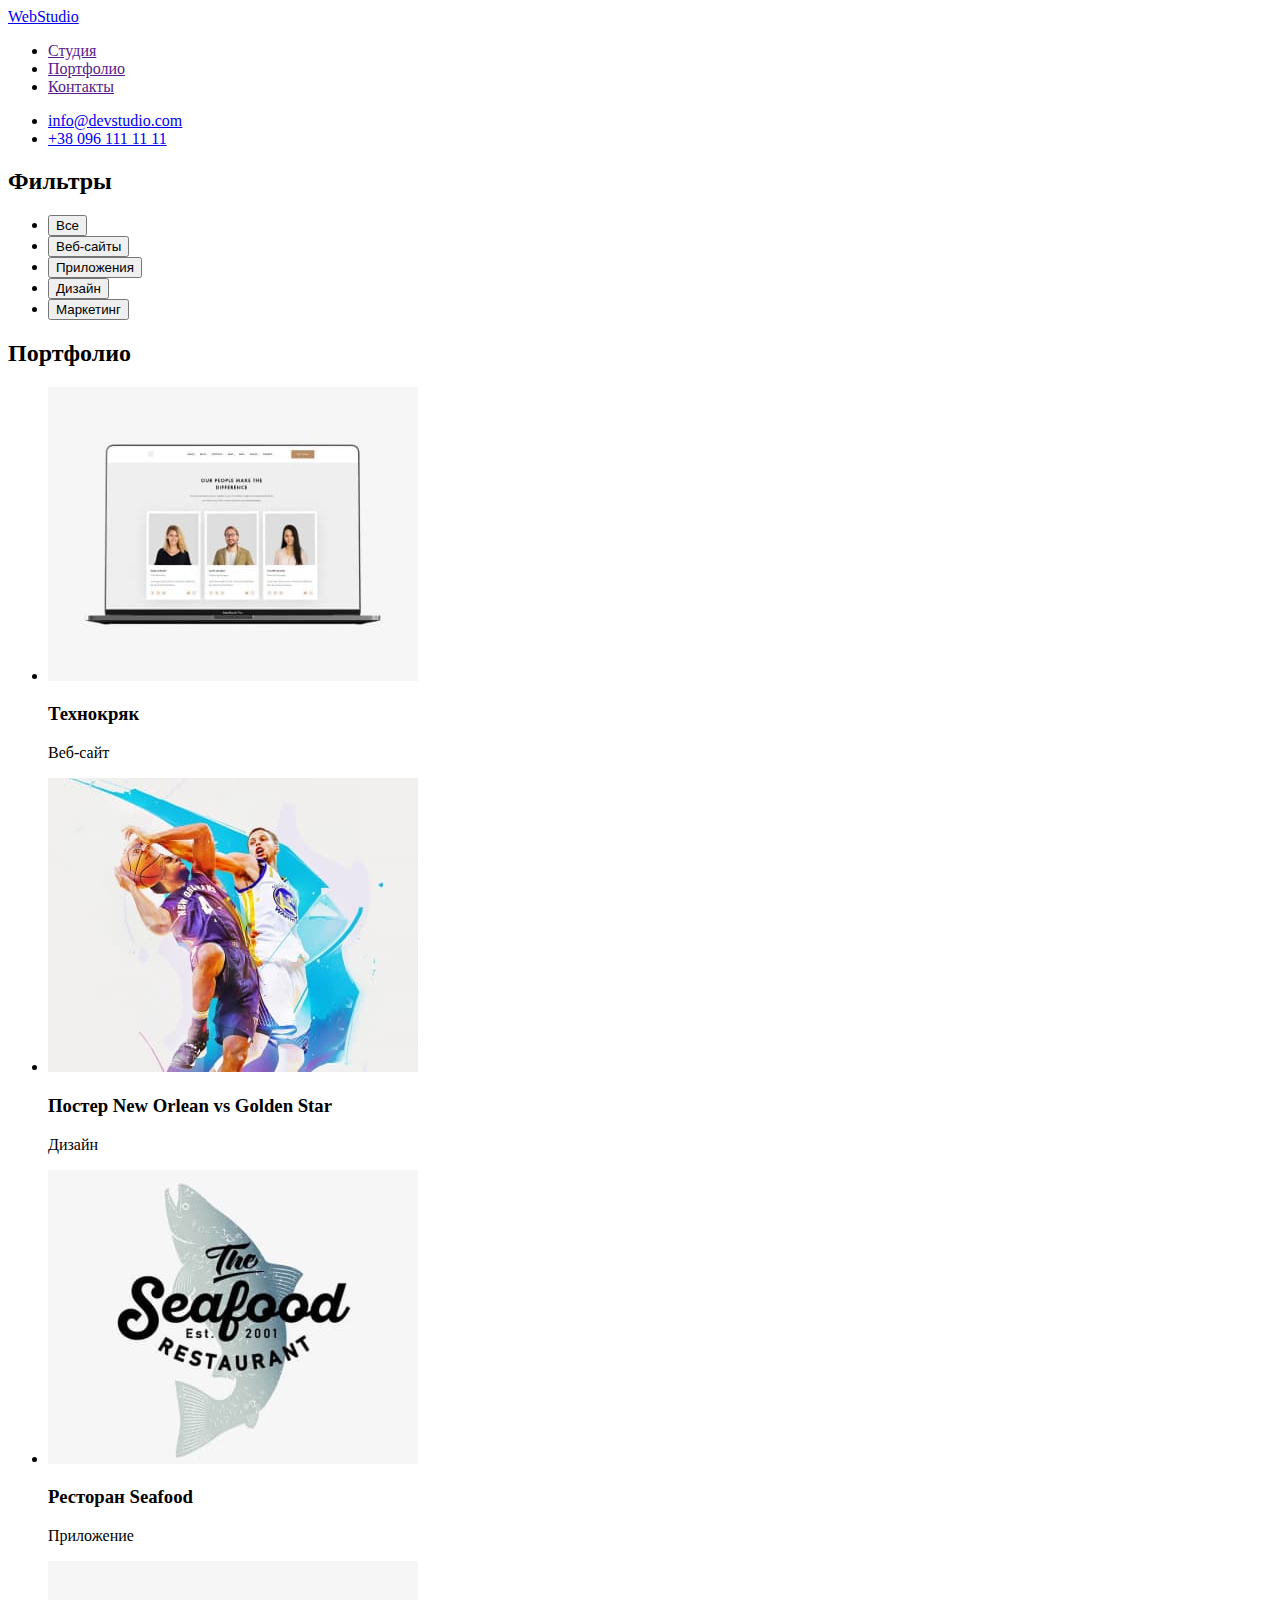
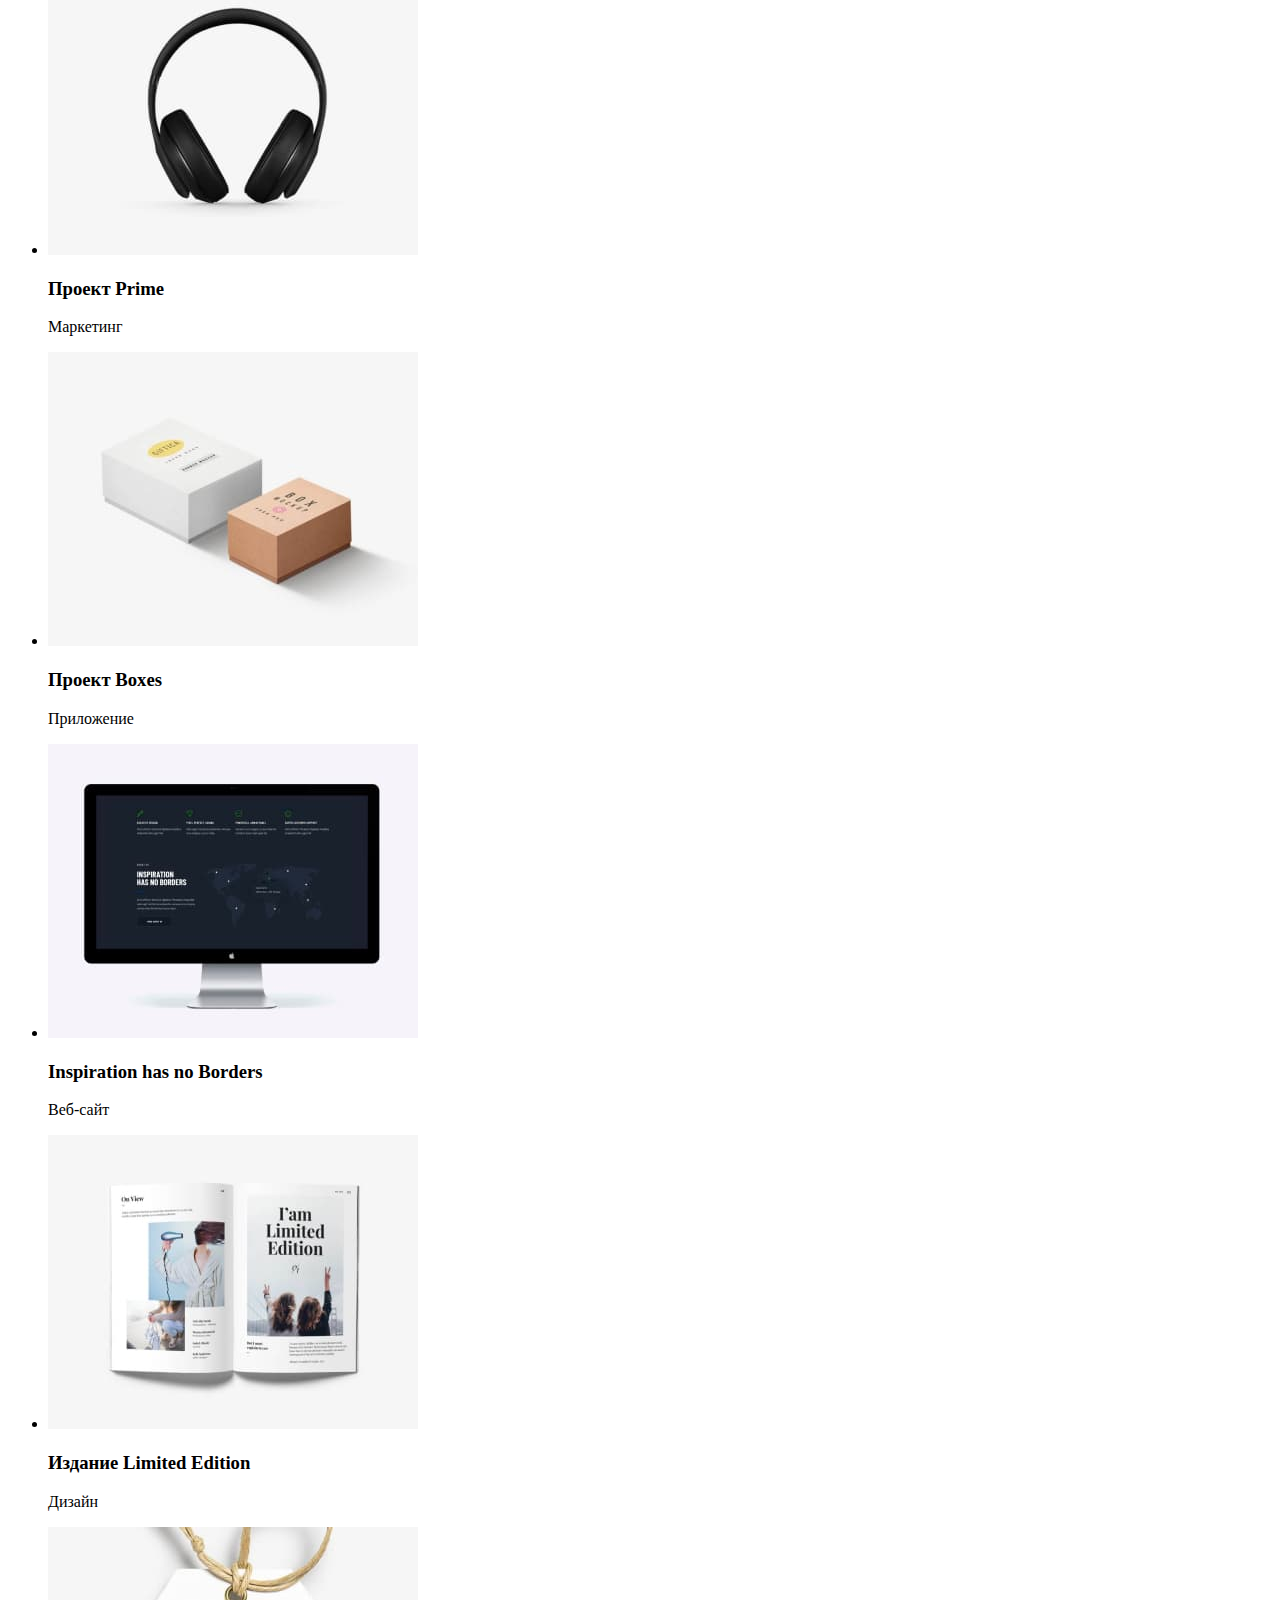
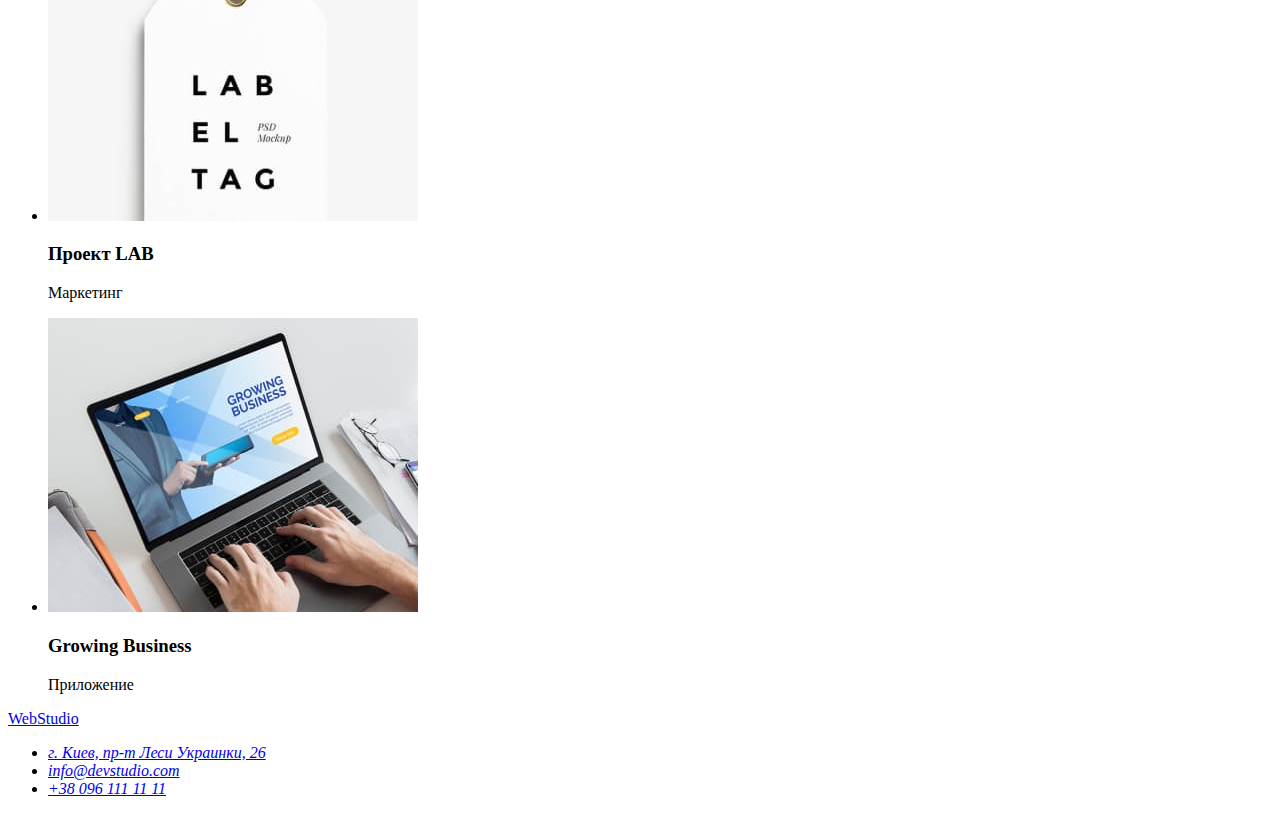
==== portfolio.html @ e8cc789c "Добавляет html-разметку страницы Портфолио" ====
<!DOCTYPE html>
<html lang="ru">
  <head>
    <meta charset="UTF-8" />
    <meta http-equiv="X-UA-Compatible" content="IE=edge" />
    <meta name="viewport" content="width=device-width, initial-scale=1.0" />
    <title>Портфолио</title>
  </head>
  <body>
    <header>
      <nav>
        <a href="/">WebStudio</a>
        <ul>
          <li><a href="">Студия</a></li>
          <li><a href="">Портфолио</a></li>
          <li><a href="">Контакты</a></li>
        </ul>
      </nav>
      <ul>
        <li><a href="mailto:info@devstudio.com">info@devstudio.com</a></li>
        <li><a href="tel:+380961111111">+38 096 111 11 11</a></li>
      </ul>
    </header>

    <main>
      <section>
        <h2>Фильтры</h2>
        <ul>
          <li><button type="button">Все</button></li>
          <li><button type="button">Веб-сайты</button></li>
          <li><button type="button">Приложения</button></li>
          <li><button type="button">Дизайн</button></li>
          <li><button type="button">Маркетинг</button></li>
        </ul>
      </section>

      <section>
        <h2>Портфолио</h2>
        <ul>
          <li>
            <img
              src="./images/portfolio/1-technokryak.jpg"
              width="370"
              height="294"
              alt="страница веб-сайта"
            />
            <h3>Технокряк</h3>
            <p>Веб-сайт</p>
          </li>
          <li>
            <img
              src="./images/portfolio/2-poster.jpg"
              width="370"
              height="294"
              alt="постер с волейболистами"
            />
            <h3>Постер New Orlean vs Golden Star</h3>
            <p>Дизайн</p>
          </li>
          <li>
            <img
              src="./images/portfolio/3-restaurant.jpg"
              width="370"
              height="294"
              alt="логотип ресторана"
            />
            <h3>Ресторан Seafood</h3>
            <p>Приложение</p>
          </li>
          <li>
            <img
              src="./images/portfolio/4-project-prime.jpg"
              width="370"
              height="294"
              alt="наушники"
            />
            <h3>Проект Prime</h3>
            <p>Маркетинг</p>
          </li>
          <li>
            <img
              src="./images/portfolio/5-project-boxes.jpg"
              width="370"
              height="294"
              alt="две коробки"
            />
            <h3>Проект Boxes</h3>
            <p>Приложение</p>
          </li>
          <li>
            <img
              src="./images/portfolio/6-inspiration-has-no-borders.jpg"
              width="370"
              height="294"
              alt="страница сайта"
            />
            <h3>Inspiration has no Borders</h3>
            <p>Веб-сайт</p>
          </li>
          <li>
            <img
              src="./images/portfolio/7-limited-edition.jpg"
              width="370"
              height="294"
              alt="развернутая книга"
            />
            <h3>Издание Limited Edition</h3>
            <p>Дизайн</p>
          </li>
          <li>
            <img
              src="./images/portfolio/8-project-lab.jpg"
              width="370"
              height="294"
              alt="карточка проекта"
            />
            <h3>Проект LAB</h3>
            <p>Маркетинг</p>
          </li>
          <li>
            <img
              src="./images/portfolio/9-growing-business.jpg"
              width="370"
              height="294"
              alt="работа за ноутбуком"
            />
            <h3>Growing Business</h3>
            <p>Приложение</p>
          </li>
        </ul>
      </section>
    </main>
    <footer>
      <a href="/">WebStudio</a>
      <address>
        <ul>
          <li>
            <a
              href="https://goo.gl/maps/YKfrbPaqu9JPs9dHA"
              target="_blank"
              rel="noopener noreferrer"
              >г. Киев, пр-т Леси Украинки, 26</a
            >
          </li>
          <li><a href="mailto:info@devstudio.com">info@devstudio.com</a></li>
          <li><a href="tel:+380961111111">+38 096 111 11 11</a></li>
        </ul>
      </address>
    </footer>
  </body>
</html>
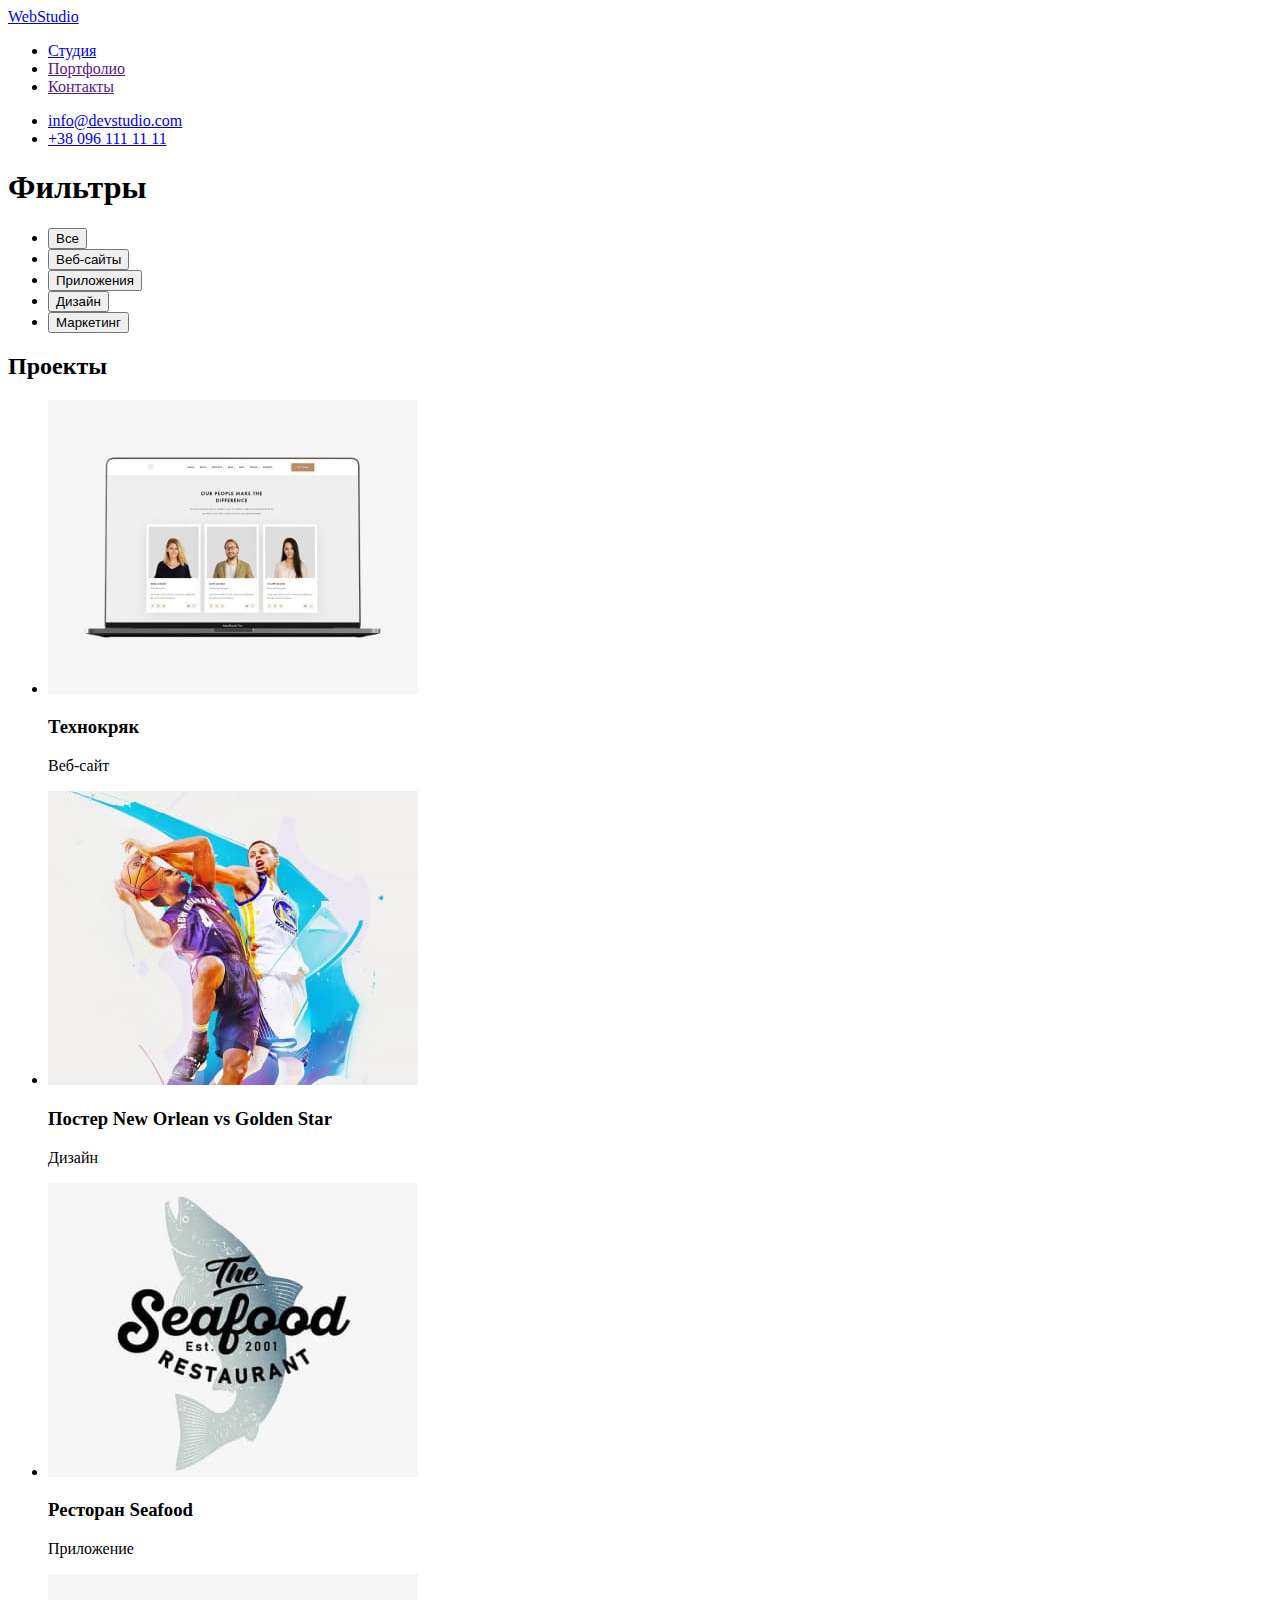
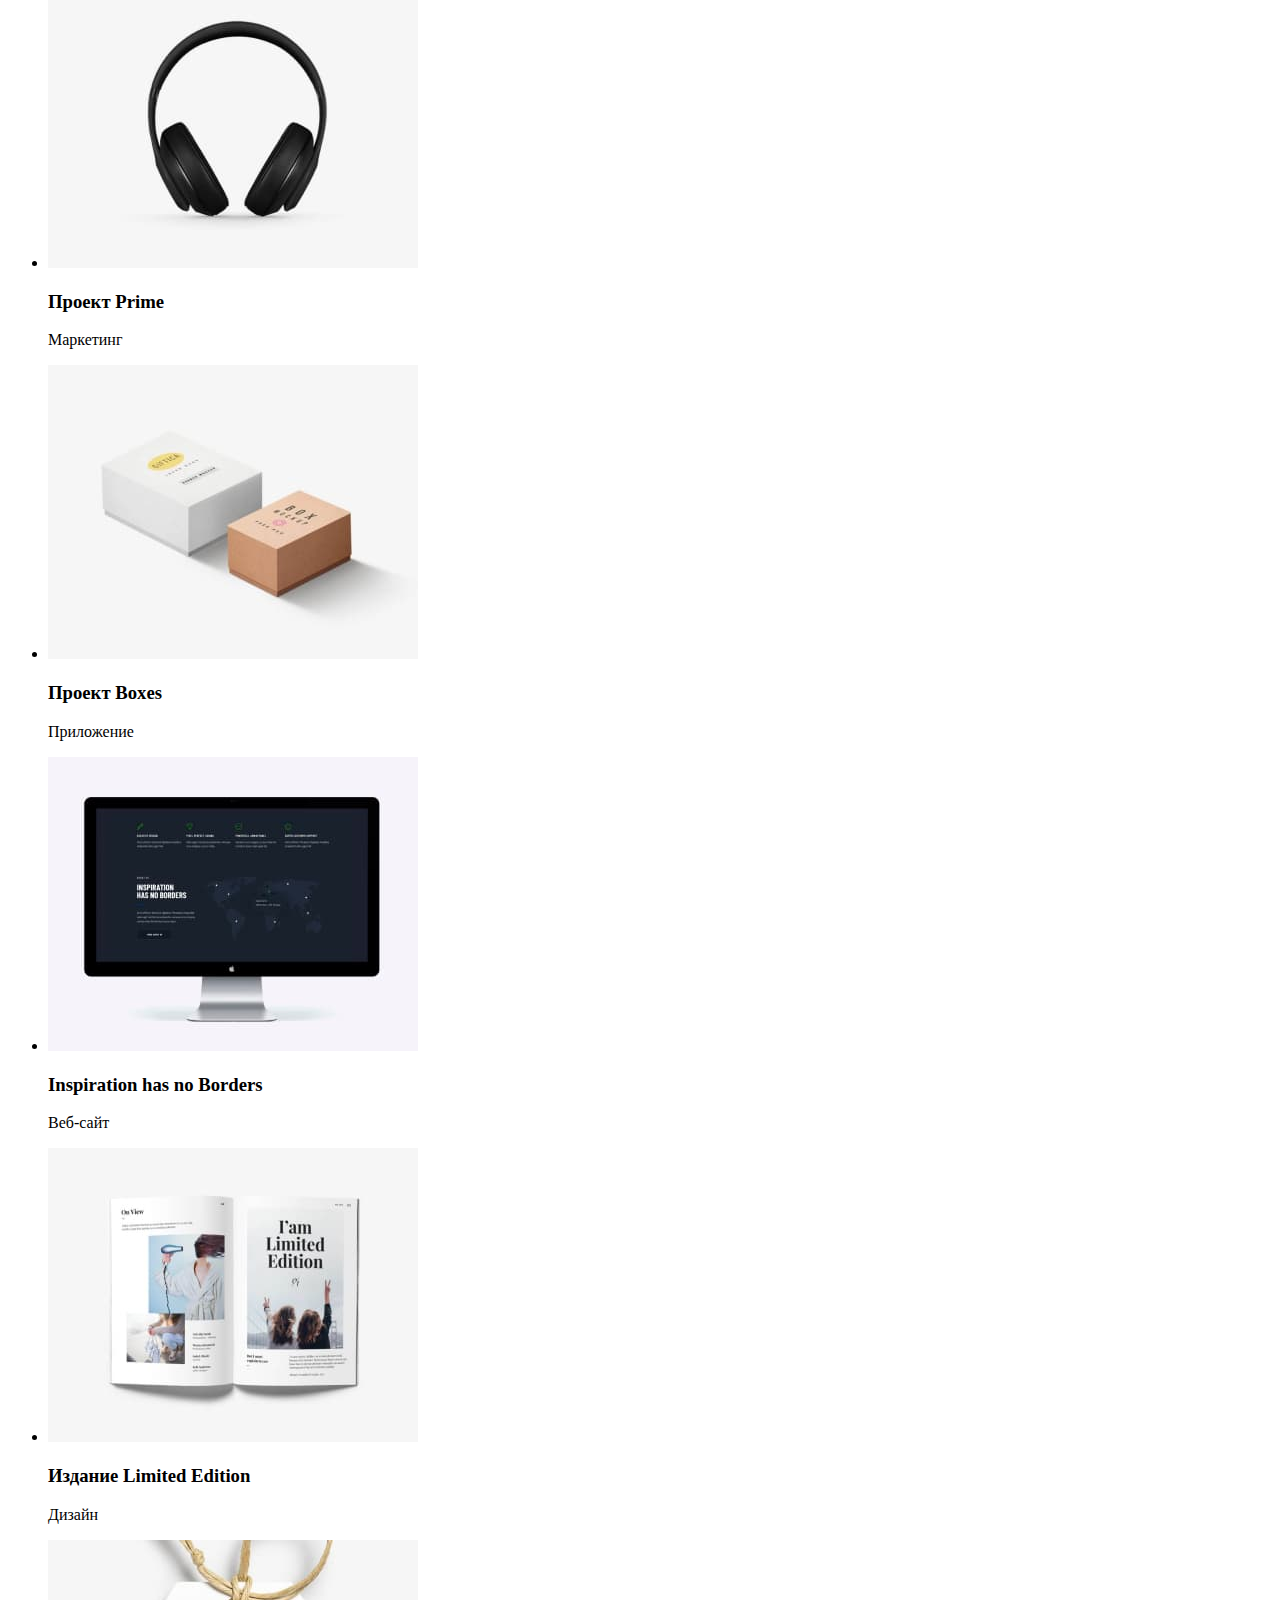
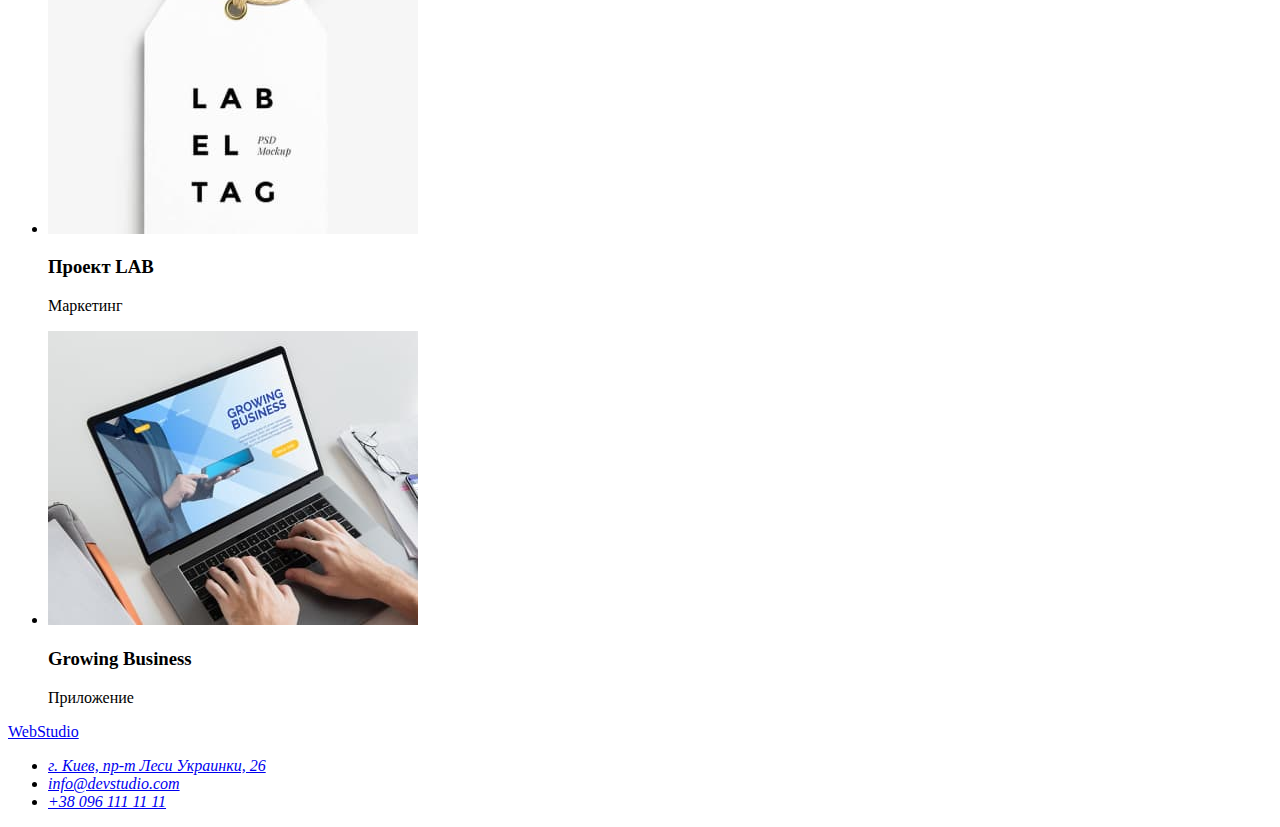
==== commit d28565e1: "Добавляет переход по ссылкам, файл стилей" ====
--- a/portfolio.html
+++ b/portfolio.html
@@ -5,13 +5,14 @@
     <meta http-equiv="X-UA-Compatible" content="IE=edge" />
     <meta name="viewport" content="width=device-width, initial-scale=1.0" />
     <title>Портфолио</title>
+    <link rel="stylesheet" href="./css/styles.css" />
   </head>
   <body>
     <header>
       <nav>
-        <a href="/">WebStudio</a>
+        <a href="./index.html">WebStudio</a>
         <ul>
-          <li><a href="">Студия</a></li>
+          <li><a href="./index.html">Студия</a></li>
           <li><a href="">Портфолио</a></li>
           <li><a href="">Контакты</a></li>
         </ul>
@@ -24,7 +25,7 @@
 
     <main>
       <section>
-        <h2>Фильтры</h2>
+        <h1>Фильтры</h1>
         <ul>
           <li><button type="button">Все</button></li>
           <li><button type="button">Веб-сайты</button></li>
@@ -32,10 +33,8 @@
           <li><button type="button">Дизайн</button></li>
           <li><button type="button">Маркетинг</button></li>
         </ul>
-      </section>
 
-      <section>
-        <h2>Портфолио</h2>
+        <h2>Проекты</h2>
         <ul>
           <li>
             <img
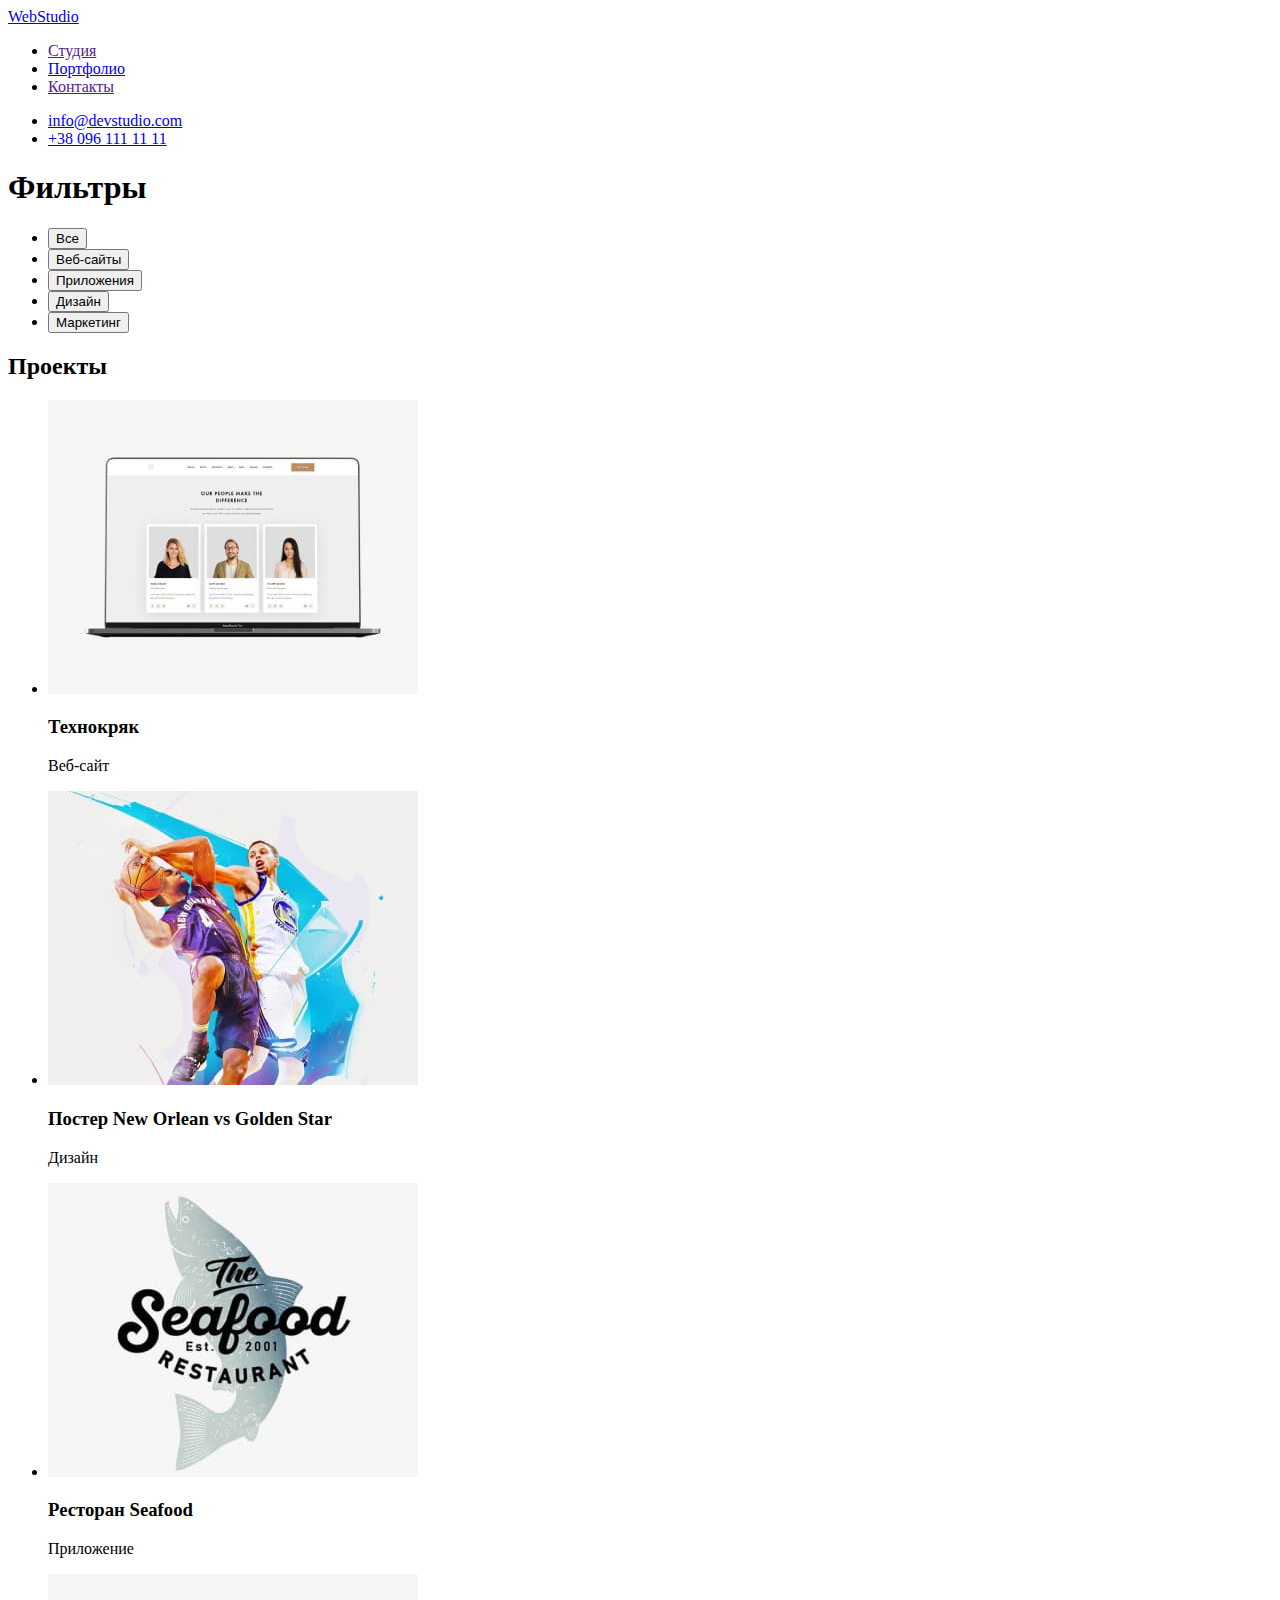
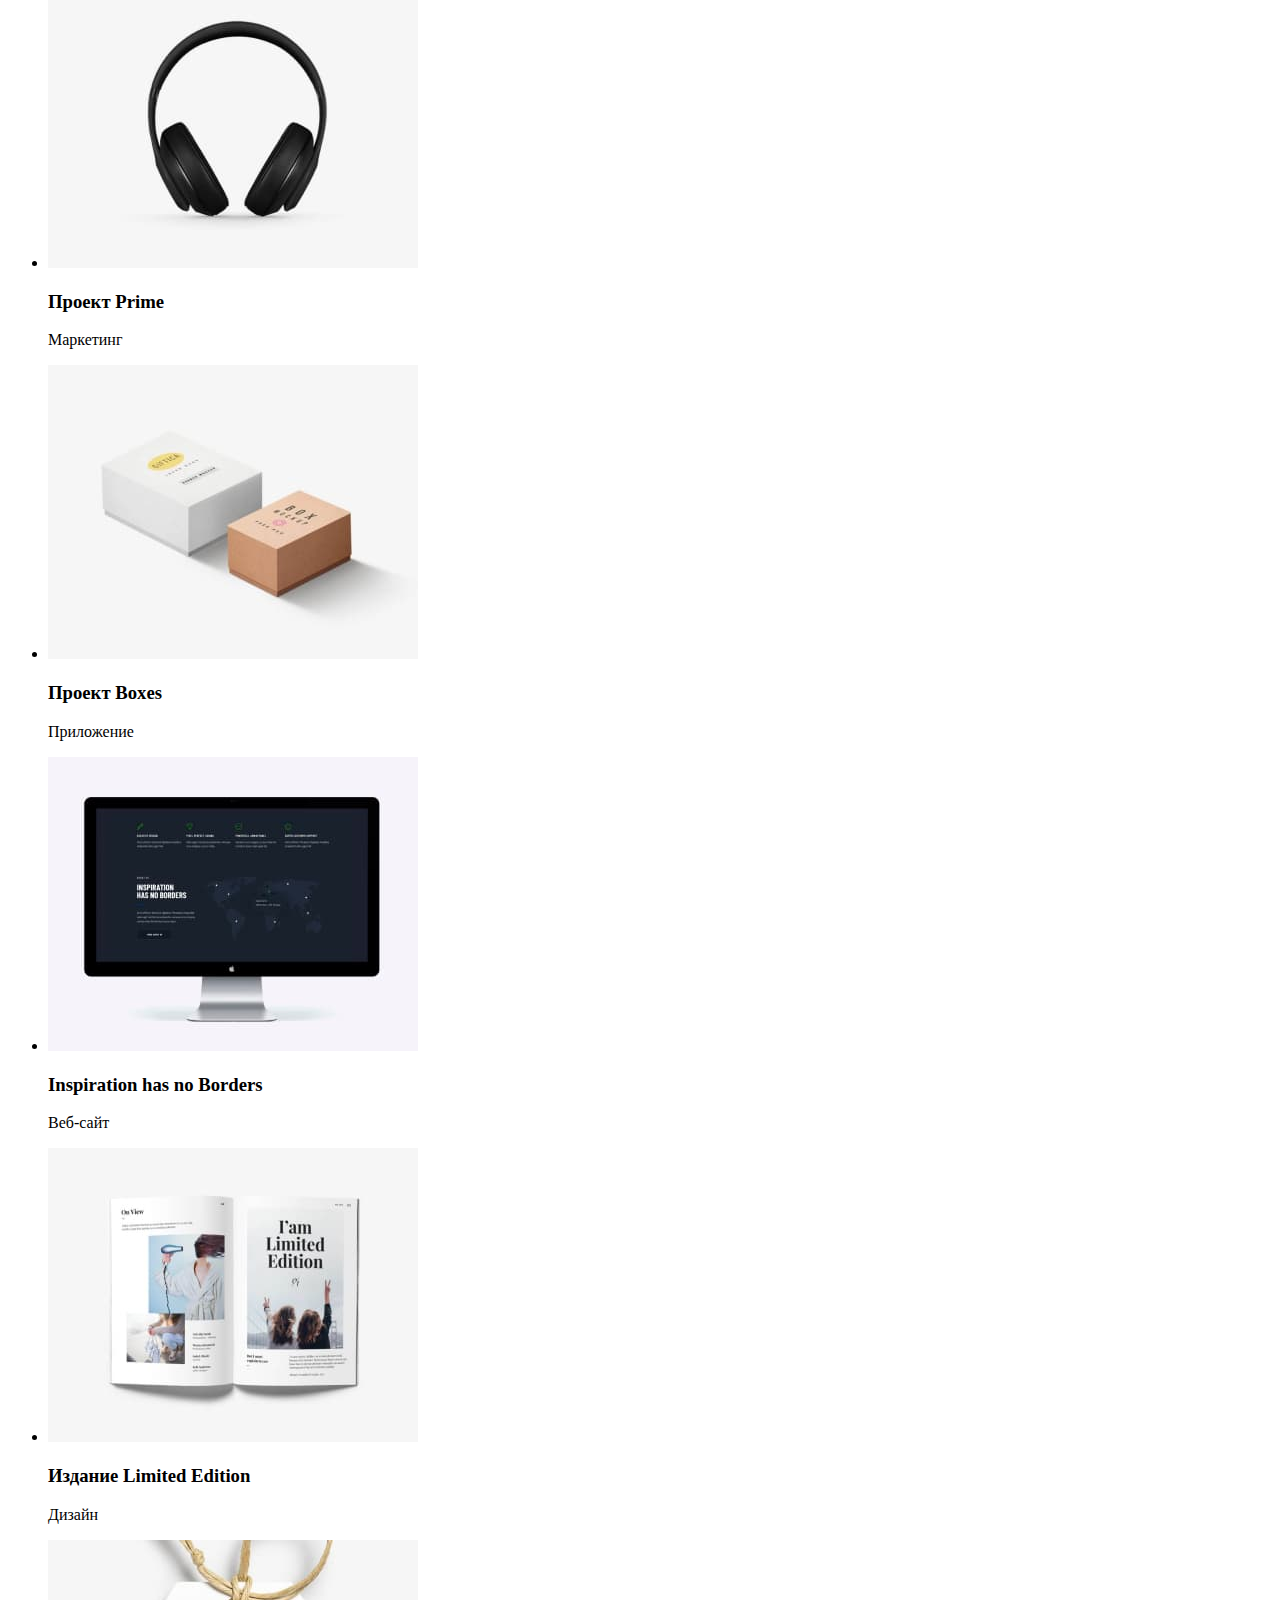
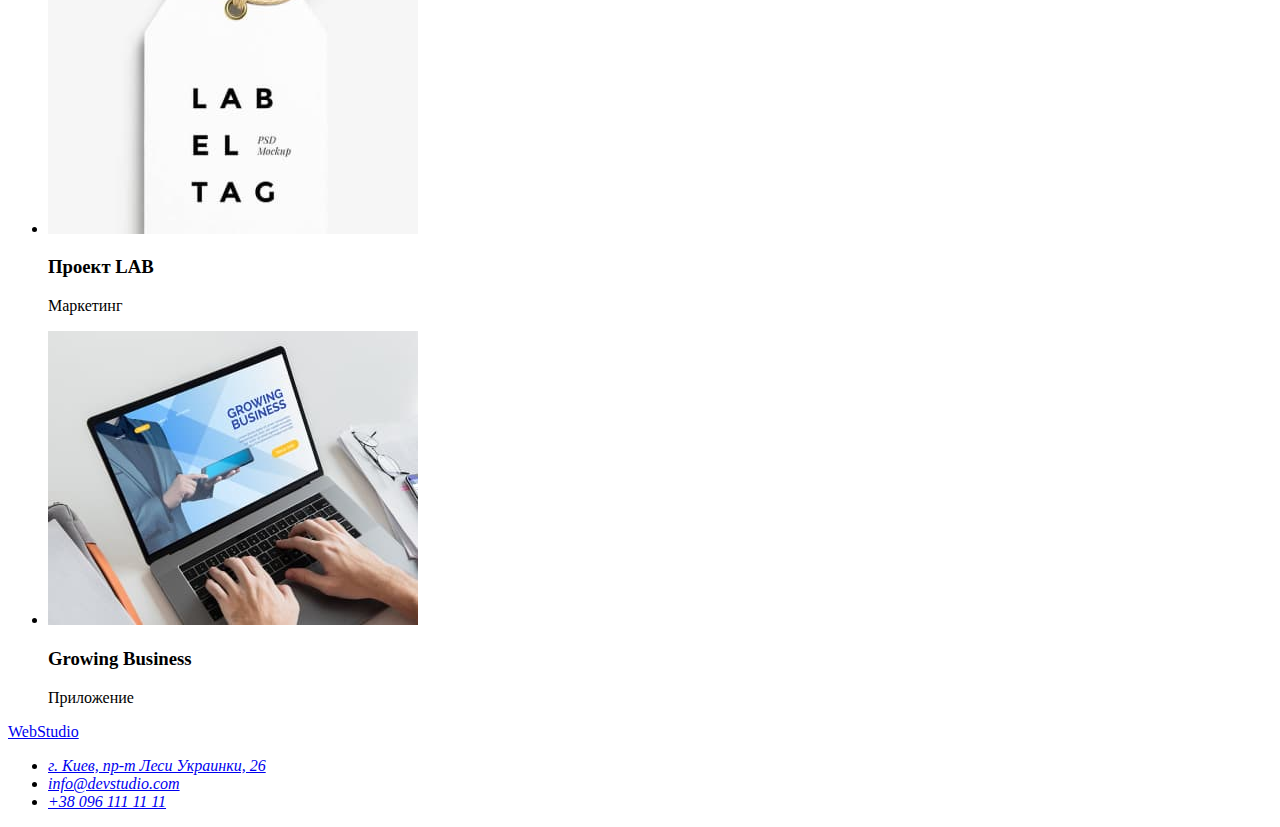
==== commit 471d9761: "Добавляет названия классов для страницы Портфолио" ====
--- a/portfolio.html
+++ b/portfolio.html
@@ -8,83 +8,58 @@
     <link rel="stylesheet" href="./css/styles.css" />
   </head>
   <body>
-    <header>
+    <header class="header">
       <nav>
-        <a href="./index.html">WebStudio</a>
-        <ul>
-          <li><a href="./index.html">Студия</a></li>
-          <li><a href="">Портфолио</a></li>
-          <li><a href="">Контакты</a></li>
+        <a class="header-logo" href="./index.html">WebStudio</a>
+        <ul class="header-nav">
+          <li><a class="header-link" href="">Студия</a></li>
+          <li><a class="header-link" href="./portfolio.html">Портфолио</a></li>
+          <li><a class="header-link" href="">Контакты</a></li>
         </ul>
       </nav>
-      <ul>
-        <li><a href="mailto:info@devstudio.com">info@devstudio.com</a></li>
-        <li><a href="tel:+380961111111">+38 096 111 11 11</a></li>
+      <ul class="header-contacts">
+        <li><a class="header-link" href="mailto:info@devstudio.com">info@devstudio.com</a></li>
+        <li><a class="header-link" href="tel:+380961111111">+38 096 111 11 11</a></li>
       </ul>
     </header>
 
-    <main>
-      <section>
-        <h1>Фильтры</h1>
-        <ul>
-          <li><button type="button">Все</button></li>
-          <li><button type="button">Веб-сайты</button></li>
-          <li><button type="button">Приложения</button></li>
-          <li><button type="button">Дизайн</button></li>
-          <li><button type="button">Маркетинг</button></li>
+    <main class="main">
+      <section class="filters">
+        <h1 class="filters-title">Фильтры</h1>
+        <ul class="filters-list">
+          <li><button class="filters-btn" type="button">Все</button></li>
+          <li><button class="filters-btn" type="button">Веб-сайты</button></li>
+          <li><button class="filters-btn" type="button">Приложения</button></li>
+          <li><button class="filters-btn" type="button">Дизайн</button></li>
+          <li><button class="filters-btn" type="button">Маркетинг</button></li>
         </ul>
 
-        <h2>Проекты</h2>
-        <ul>
+        <h2 class="projects-title">Проекты</h2>
+        <ul class="projects-list">
           <li>
-            <img
-              src="./images/portfolio/1-technokryak.jpg"
-              width="370"
-              height="294"
-              alt="страница веб-сайта"
-            />
-            <h3>Технокряк</h3>
-            <p>Веб-сайт</p>
+            <img src="./images/portfolio/1-technokryak.jpg" width="370" height="294" alt="страница веб-сайта" />
+            <h3 class="projects-subtitle">Технокряк</h3>
+            <p class="projects-list-text">Веб-сайт</p>
           </li>
           <li>
-            <img
-              src="./images/portfolio/2-poster.jpg"
-              width="370"
-              height="294"
-              alt="постер с волейболистами"
-            />
-            <h3>Постер New Orlean vs Golden Star</h3>
-            <p>Дизайн</p>
+            <img src="./images/portfolio/2-poster.jpg" width="370" height="294" alt="постер с волейболистами" />
+            <h3 class="projects-subtitle">Постер New Orlean vs Golden Star</h3>
+            <p class="projects-list-text">Дизайн</p>
           </li>
           <li>
-            <img
-              src="./images/portfolio/3-restaurant.jpg"
-              width="370"
-              height="294"
-              alt="логотип ресторана"
-            />
-            <h3>Ресторан Seafood</h3>
-            <p>Приложение</p>
+            <img src="./images/portfolio/3-restaurant.jpg" width="370" height="294" alt="логотип ресторана" />
+            <h3 class="projects-subtitle">Ресторан Seafood</h3>
+            <p class="projects-list-text">Приложение</p>
           </li>
           <li>
-            <img
-              src="./images/portfolio/4-project-prime.jpg"
-              width="370"
-              height="294"
-              alt="наушники"
-            />
-            <h3>Проект Prime</h3>
-            <p>Маркетинг</p>
+            <img src="./images/portfolio/4-project-prime.jpg" width="370" height="294" alt="наушники" />
+            <h3 class="projects-subtitle">Проект Prime</h3>
+            <p class="projects-list-text">Маркетинг</p>
           </li>
           <li>
-            <img
-              src="./images/portfolio/5-project-boxes.jpg"
-              width="370"
-              height="294"
-              alt="две коробки"
-            />
-            <h3>Проект Boxes</h3>
-            <p>Приложение</p>
+            <img src="./images/portfolio/5-project-boxes.jpg" width="370" height="294" alt="две коробки" />
+            <h3 class="projects-subtitle">Проект Boxes</h3>
+            <p class="projects-list-text">Приложение</p>
           </li>
           <li>
             <img
@@ -93,56 +68,46 @@
               height="294"
               alt="страница сайта"
             />
-            <h3>Inspiration has no Borders</h3>
-            <p>Веб-сайт</p>
+            <h3 class="projects-subtitle">Inspiration has no Borders</h3>
+            <p class="projects-list-text">Веб-сайт</p>
           </li>
           <li>
-            <img
-              src="./images/portfolio/7-limited-edition.jpg"
-              width="370"
-              height="294"
-              alt="развернутая книга"
-            />
-            <h3>Издание Limited Edition</h3>
-            <p>Дизайн</p>
+            <img src="./images/portfolio/7-limited-edition.jpg" width="370" height="294" alt="развернутая книга" />
+            <h3 class="projects-subtitle">Издание Limited Edition</h3>
+            <p class="projects-list-text">Дизайн</p>
           </li>
           <li>
-            <img
-              src="./images/portfolio/8-project-lab.jpg"
-              width="370"
-              height="294"
-              alt="карточка проекта"
-            />
-            <h3>Проект LAB</h3>
-            <p>Маркетинг</p>
+            <img src="./images/portfolio/8-project-lab.jpg" width="370" height="294" alt="карточка проекта" />
+            <h3 class="projects-subtitle">Проект LAB</h3>
+            <p class="projects-list-text">Маркетинг</p>
           </li>
           <li>
-            <img
-              src="./images/portfolio/9-growing-business.jpg"
-              width="370"
-              height="294"
-              alt="работа за ноутбуком"
-            />
-            <h3>Growing Business</h3>
-            <p>Приложение</p>
+            <img src="./images/portfolio/9-growing-business.jpg" width="370" height="294" alt="работа за ноутбуком" />
+            <h3 class="projects-subtitle">Growing Business</h3>
+            <p class="projects-list-text">Приложение</p>
           </li>
         </ul>
       </section>
     </main>
-    <footer>
-      <a href="/">WebStudio</a>
+    <footer class="footer">
+      <a class="footer-logo" href="./index.html">WebStudio</a>
       <address>
-        <ul>
+        <ul class="footer-contacts">
           <li>
             <a
+              class="footer-link"
               href="https://goo.gl/maps/YKfrbPaqu9JPs9dHA"
               target="_blank"
               rel="noopener noreferrer"
               >г. Киев, пр-т Леси Украинки, 26</a
             >
           </li>
-          <li><a href="mailto:info@devstudio.com">info@devstudio.com</a></li>
-          <li><a href="tel:+380961111111">+38 096 111 11 11</a></li>
+          <li>
+            <a class="footer-link" href="mailto:info@devstudio.com">info@devstudio.com</a>
+          </li>
+          <li>
+            <a class="footer-link" href="tel:+380961111111">+38 096 111 11 11</a>
+          </li>
         </ul>
       </address>
     </footer>
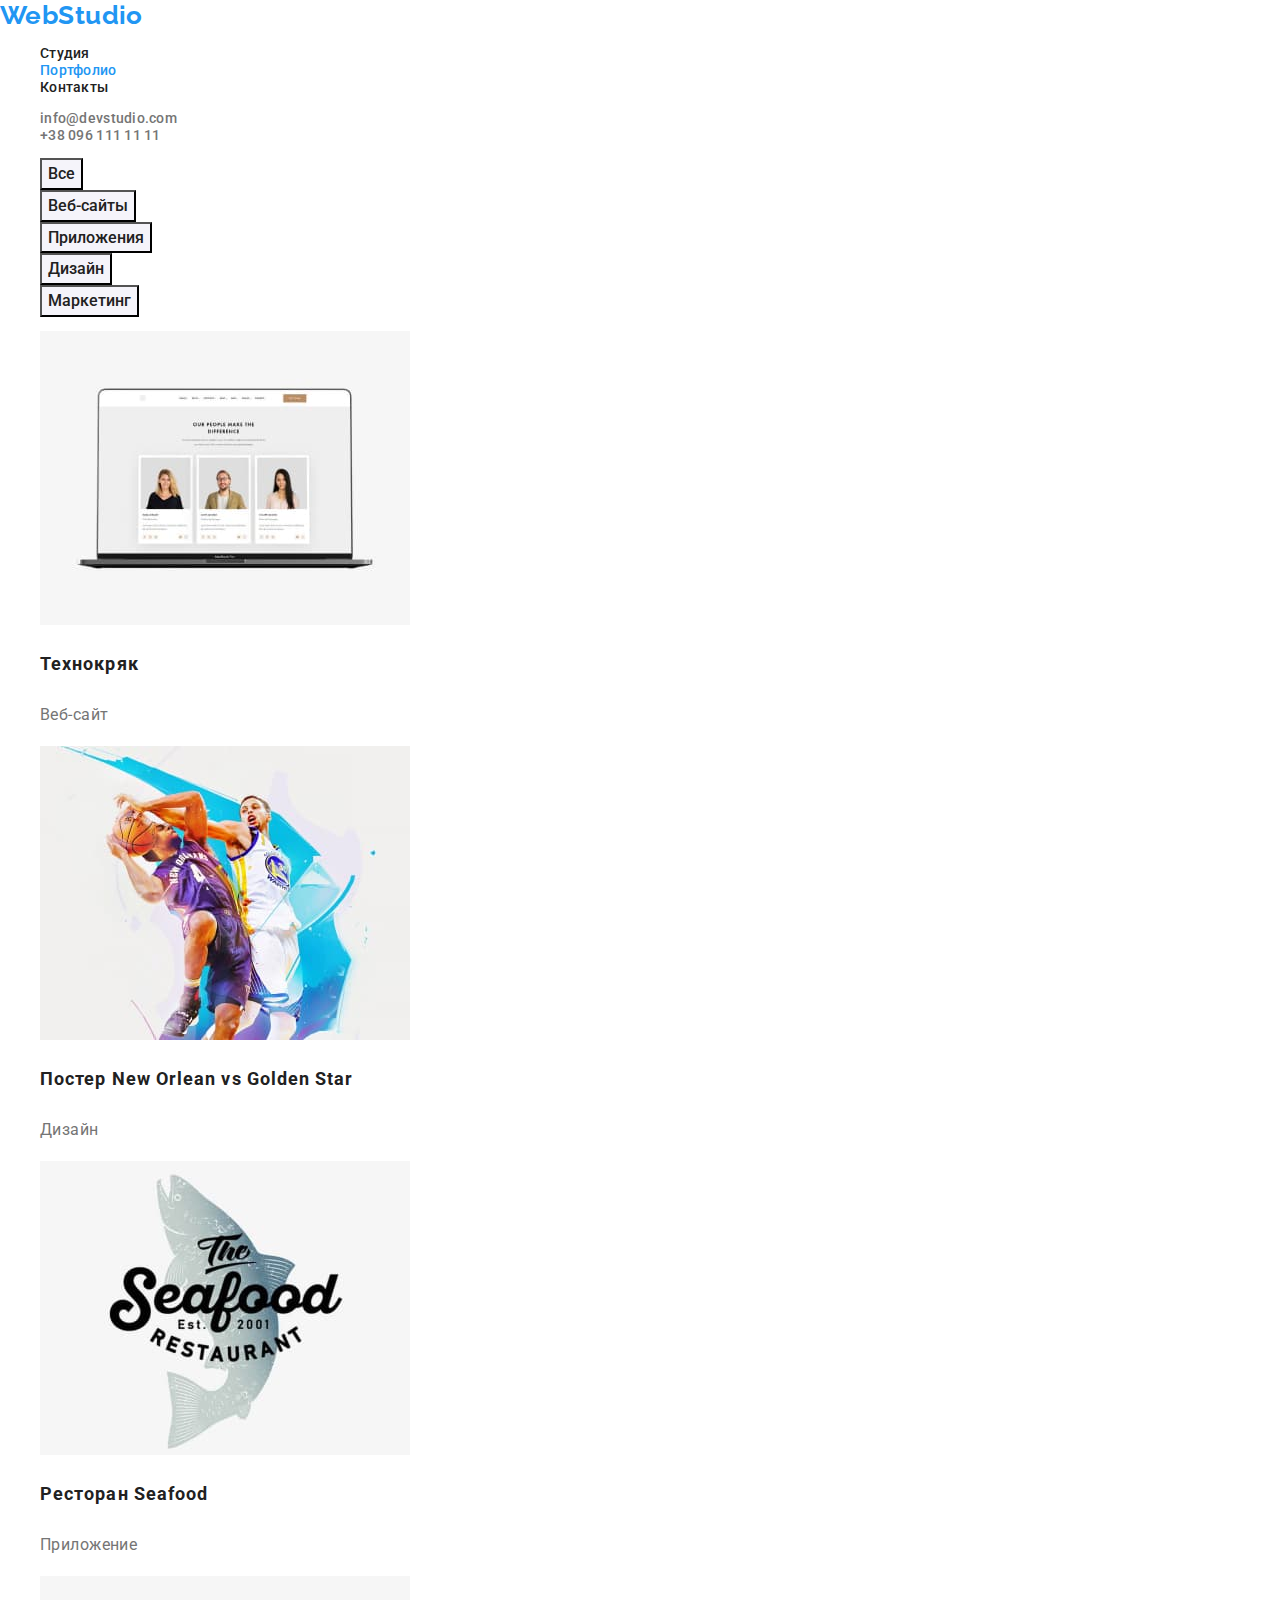
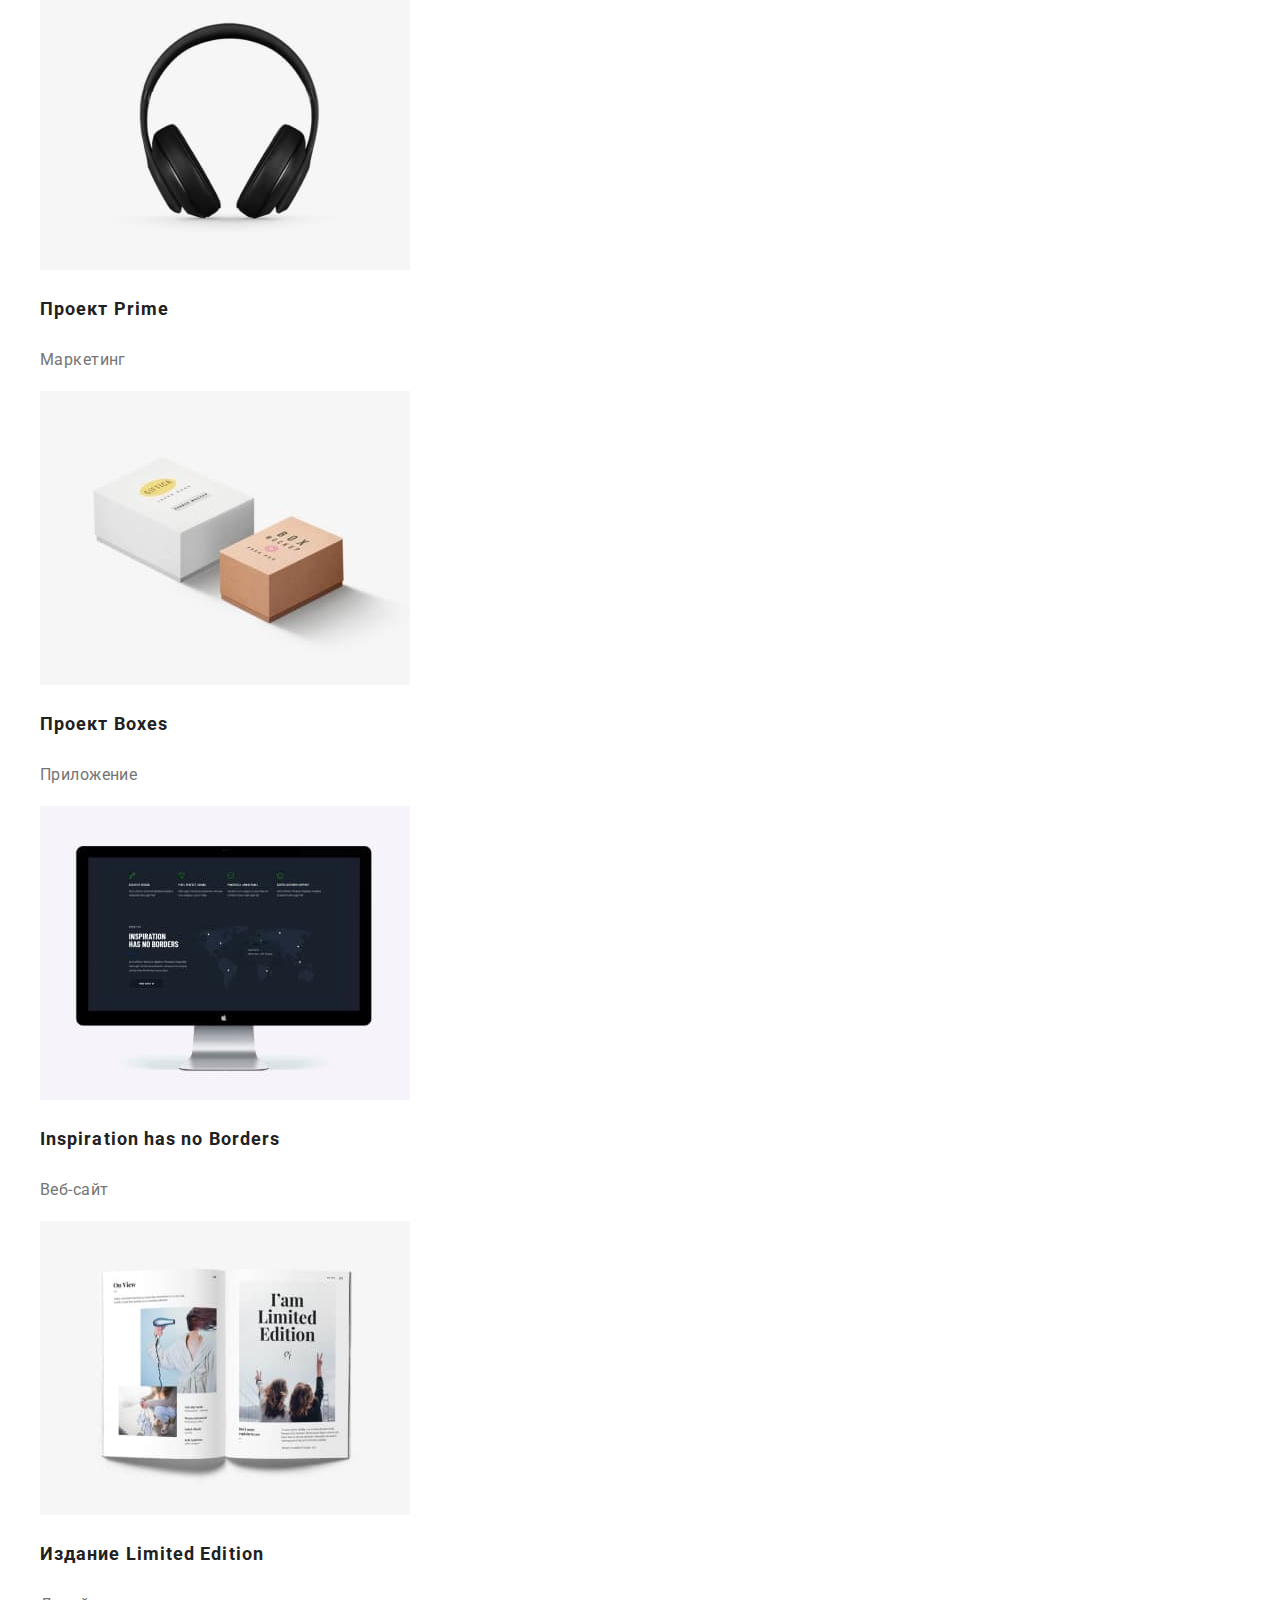
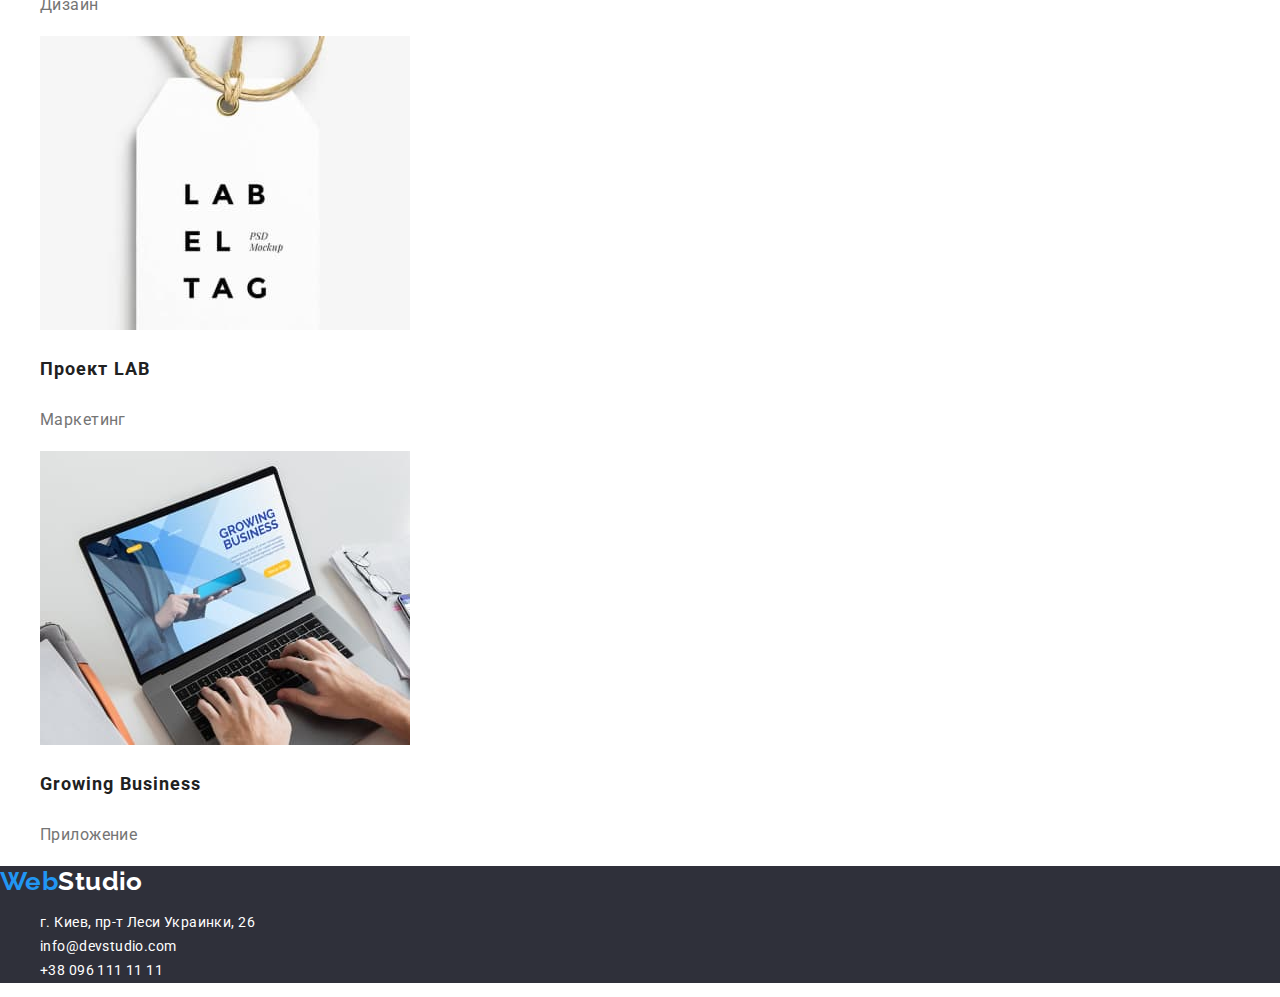
==== commit 4578a026: "Добавляет оформление цвета и текста" ====
--- a/portfolio.html
+++ b/portfolio.html
@@ -5,28 +5,34 @@
     <meta http-equiv="X-UA-Compatible" content="IE=edge" />
     <meta name="viewport" content="width=device-width, initial-scale=1.0" />
     <title>Портфолио</title>
+    <link rel="stylesheet" href="https://cdnjs.cloudflare.com/ajax/libs/modern-normalize/1.0.0/modern-normalize.css" />
+    <link rel="preconnect" href="https://fonts.gstatic.com" />
+    <link
+      href="https://fonts.googleapis.com/css2?family=Raleway:wght@700&family=Roboto:wght@400;500;700;900&display=swap"
+      rel="stylesheet"
+    />
     <link rel="stylesheet" href="./css/styles.css" />
   </head>
   <body>
     <header class="header">
       <nav>
-        <a class="header-logo" href="./index.html">WebStudio</a>
-        <ul class="header-nav">
-          <li><a class="header-link" href="">Студия</a></li>
-          <li><a class="header-link" href="./portfolio.html">Портфолио</a></li>
-          <li><a class="header-link" href="">Контакты</a></li>
+        <a class="header-logo link" href="./index.html"><span class="logo-color header">Web</span>Studio</a>
+        <ul class="header-nav list">
+          <li><a class="link" href="./index.html">Студия</a></li>
+          <li><a class="link current" href="./portfolio.html">Портфолио</a></li>
+          <li><a class="link" href="">Контакты</a></li>
         </ul>
       </nav>
-      <ul class="header-contacts">
-        <li><a class="header-link" href="mailto:info@devstudio.com">info@devstudio.com</a></li>
-        <li><a class="header-link" href="tel:+380961111111">+38 096 111 11 11</a></li>
+      <ul class="header-contacts list">
+        <li><a class="link" href="mailto:info@devstudio.com">info@devstudio.com</a></li>
+        <li><a class="link" href="tel:+380961111111">+38 096 111 11 11</a></li>
       </ul>
     </header>
 
     <main class="main">
-      <section class="filters">
-        <h1 class="filters-title">Фильтры</h1>
-        <ul class="filters-list">
+      <section class="portfolio">
+        <h1 class="title">Портфолио. Фильтры проектов</h1>
+        <ul class="filters-list list">
           <li><button class="filters-btn" type="button">Все</button></li>
           <li><button class="filters-btn" type="button">Веб-сайты</button></li>
           <li><button class="filters-btn" type="button">Приложения</button></li>
@@ -34,32 +40,32 @@
           <li><button class="filters-btn" type="button">Маркетинг</button></li>
         </ul>
 
-        <h2 class="projects-title">Проекты</h2>
-        <ul class="projects-list">
+        <h2 class="title">Проекты</h2>
+        <ul class="projects-list list">
           <li>
             <img src="./images/portfolio/1-technokryak.jpg" width="370" height="294" alt="страница веб-сайта" />
             <h3 class="projects-subtitle">Технокряк</h3>
-            <p class="projects-list-text">Веб-сайт</p>
+            <p class="projects-text">Веб-сайт</p>
           </li>
           <li>
             <img src="./images/portfolio/2-poster.jpg" width="370" height="294" alt="постер с волейболистами" />
             <h3 class="projects-subtitle">Постер New Orlean vs Golden Star</h3>
-            <p class="projects-list-text">Дизайн</p>
+            <p class="projects-text">Дизайн</p>
           </li>
           <li>
             <img src="./images/portfolio/3-restaurant.jpg" width="370" height="294" alt="логотип ресторана" />
             <h3 class="projects-subtitle">Ресторан Seafood</h3>
-            <p class="projects-list-text">Приложение</p>
+            <p class="projects-text">Приложение</p>
           </li>
           <li>
             <img src="./images/portfolio/4-project-prime.jpg" width="370" height="294" alt="наушники" />
             <h3 class="projects-subtitle">Проект Prime</h3>
-            <p class="projects-list-text">Маркетинг</p>
+            <p class="projects-text">Маркетинг</p>
           </li>
           <li>
             <img src="./images/portfolio/5-project-boxes.jpg" width="370" height="294" alt="две коробки" />
             <h3 class="projects-subtitle">Проект Boxes</h3>
-            <p class="projects-list-text">Приложение</p>
+            <p class="projects-text">Приложение</p>
           </li>
           <li>
             <img
@@ -69,44 +75,40 @@
               alt="страница сайта"
             />
             <h3 class="projects-subtitle">Inspiration has no Borders</h3>
-            <p class="projects-list-text">Веб-сайт</p>
+            <p class="projects-text">Веб-сайт</p>
           </li>
           <li>
             <img src="./images/portfolio/7-limited-edition.jpg" width="370" height="294" alt="развернутая книга" />
             <h3 class="projects-subtitle">Издание Limited Edition</h3>
-            <p class="projects-list-text">Дизайн</p>
+            <p class="projects-text">Дизайн</p>
           </li>
           <li>
             <img src="./images/portfolio/8-project-lab.jpg" width="370" height="294" alt="карточка проекта" />
             <h3 class="projects-subtitle">Проект LAB</h3>
-            <p class="projects-list-text">Маркетинг</p>
+            <p class="projects-text">Маркетинг</p>
           </li>
           <li>
             <img src="./images/portfolio/9-growing-business.jpg" width="370" height="294" alt="работа за ноутбуком" />
             <h3 class="projects-subtitle">Growing Business</h3>
-            <p class="projects-list-text">Приложение</p>
+            <p class="projects-text">Приложение</p>
           </li>
         </ul>
       </section>
     </main>
     <footer class="footer">
-      <a class="footer-logo" href="./index.html">WebStudio</a>
+      <a class="footer-logo link" href="./index.html"><span class="logo-color footer">Web</span>Studio</a>
       <address>
-        <ul class="footer-contacts">
+        <ul class="footer-contacts list">
           <li>
-            <a
-              class="footer-link"
-              href="https://goo.gl/maps/YKfrbPaqu9JPs9dHA"
-              target="_blank"
-              rel="noopener noreferrer"
+            <a class="link" href="https://goo.gl/maps/YKfrbPaqu9JPs9dHA" target="_blank" rel="noopener noreferrer"
               >г. Киев, пр-т Леси Украинки, 26</a
             >
           </li>
           <li>
-            <a class="footer-link" href="mailto:info@devstudio.com">info@devstudio.com</a>
+            <a class="link" href="mailto:info@devstudio.com">info@devstudio.com</a>
           </li>
           <li>
-            <a class="footer-link" href="tel:+380961111111">+38 096 111 11 11</a>
+            <a class="link" href="tel:+380961111111">+38 096 111 11 11</a>
           </li>
         </ul>
       </address>
--- a/css/styles.css
+++ b/css/styles.css
@@ -0,0 +1,192 @@
+:root {
+  --primary-background-color: #ffffff;
+  --secondary-background-color: #2f303a;
+  --primary-text-color: #212121;
+  --secondary-text-color: #757575;
+  --accent-color: #2196f3;
+}
+
+body {
+  background-color: #ffffff;
+  color: var(--primary-text-color);
+  font-family: Roboto; sans-serif;
+  font-size: 14px;
+  letter-spacing: 0.03em;
+}
+.list li {
+  list-style: none;
+}
+/* Скрытые заголовки студия + портфолио */
+.features-title,
+.portfolio .title {
+  position: absolute !important;
+  clip: rect(1px 1px 1px 1px);
+  clip: rect(1px, 1px, 1px, 1px);
+  padding: 0 !important;
+  border: 0 !important;
+  height: 1px !important;
+  width: 1px !important;
+  overflow: hidden;
+}
+
+/* WebStudio */
+
+/* header */
+.header-logo {
+  color: #000000;
+  font-family: Raleway;
+  font-weight: 700;
+  font-size: 26px;
+  line-height: 1.19;
+}
+.logo-color.header {
+  color: var(--accent-color);
+}
+.header-nav .link {
+  color: var(--primary-text-color);
+}
+.header-contacts .link {
+  color: var(--secondary-text-color);
+}
+.header-nav .link,
+.header-contacts .link {
+  font-weight: 500;
+  line-height: 1.14;
+  letter-spacing: 0.02em; 
+}
+
+/* section hero */
+.hero {
+  background-color: var(--secondary-background-color);
+}
+.hero-title {
+  color: #ffffff;
+  font-weight: 900;
+  font-size: 44px;
+  line-height: 1.36;
+  text-align: center;
+  letter-spacing: 0.06em;
+  text-transform: uppercase;
+}
+.hero-btn {
+  background-color: #2196f3;
+  color: #ffffff;
+  font-weight: 700;
+  font-size: 16px;
+  line-height: 1.87;
+  display: flex;
+  align-items: center;
+  text-align: center;
+  letter-spacing: 0.06em;
+  cursor: pointer;
+}
+
+/* section features */
+.features-subtitle {
+  color: var(--primary-text-color);
+  font-weight: 700;
+  font-size: 14px;
+  line-height: 1.14;
+  text-transform: uppercase;
+}
+.features-text {
+  color: var(--secondary-text-color);
+  line-height: 1.71;  
+}
+
+/* working */
+.working-title {
+  color: var(--primary-text-color);
+  font-size: 36px;
+  line-height: 1.17;
+  text-align: center;
+}
+
+/* team */
+.team {
+  background-color: #f5f4fa;
+  text-align: center;
+}
+.team-title {
+  font-weight: 700;
+  font-size: 36px;
+  line-height: 1.17;
+}
+.team-subtitle {
+  color: var(--primary-text-color);
+  font-weight: 500;
+  font-size: 16px;
+  line-height: 1.19;
+}
+.team-text {
+  color: var(--secondary-text-color);
+  font-size: 16px;
+  line-height: 1.19
+}
+
+/* footer */
+.footer {
+  background-color: var(--secondary-background-color);
+}
+.footer-logo {
+  color: #ffffff;
+  font-family: Raleway;
+  font-weight: 700;
+  font-size: 26px;
+  line-height: 1.19;
+}
+.logo-color.footer {
+  color: var(--accent-color);
+}
+.footer-contacts .link {
+  color: #ffffff;
+  font-style: normal;
+  font-size: 14px;
+  line-height: 1.71;
+}
+.link {
+  text-decoration: none;
+}
+/* ховер и фокус ко всем ссылкам */
+.link:hover,
+.link:focus {
+  color: var(--accent-color);
+}
+/* подсвечивание текущей страницы */
+.link.current {
+  color: var(--accent-color);
+}
+
+
+/* PORTFOLIO */
+
+/* button */
+.filters-btn {
+  background-color: #f5f4fa;
+  color: var(--primary-text-color);
+  font-weight: 500;
+  font-size: 16px;
+  line-height: 1.62;
+  text-align: center; 
+  cursor: pointer;
+}
+.filters-btn:hover,
+.filters-btn:focus {
+  background-color: var(--accent-color);
+  color: #ffffff;
+}
+
+/* projects */
+.projects-subtitle {
+  color: var(--primary-text-color);
+  font-weight: 700;
+  font-size: 18px;
+  line-height: 2;
+  letter-spacing: 0.06em
+}
+.projects-text {
+  color: var(--secondary-text-color);
+  font-size: 16px;
+  line-height: 1.87;
+}
+
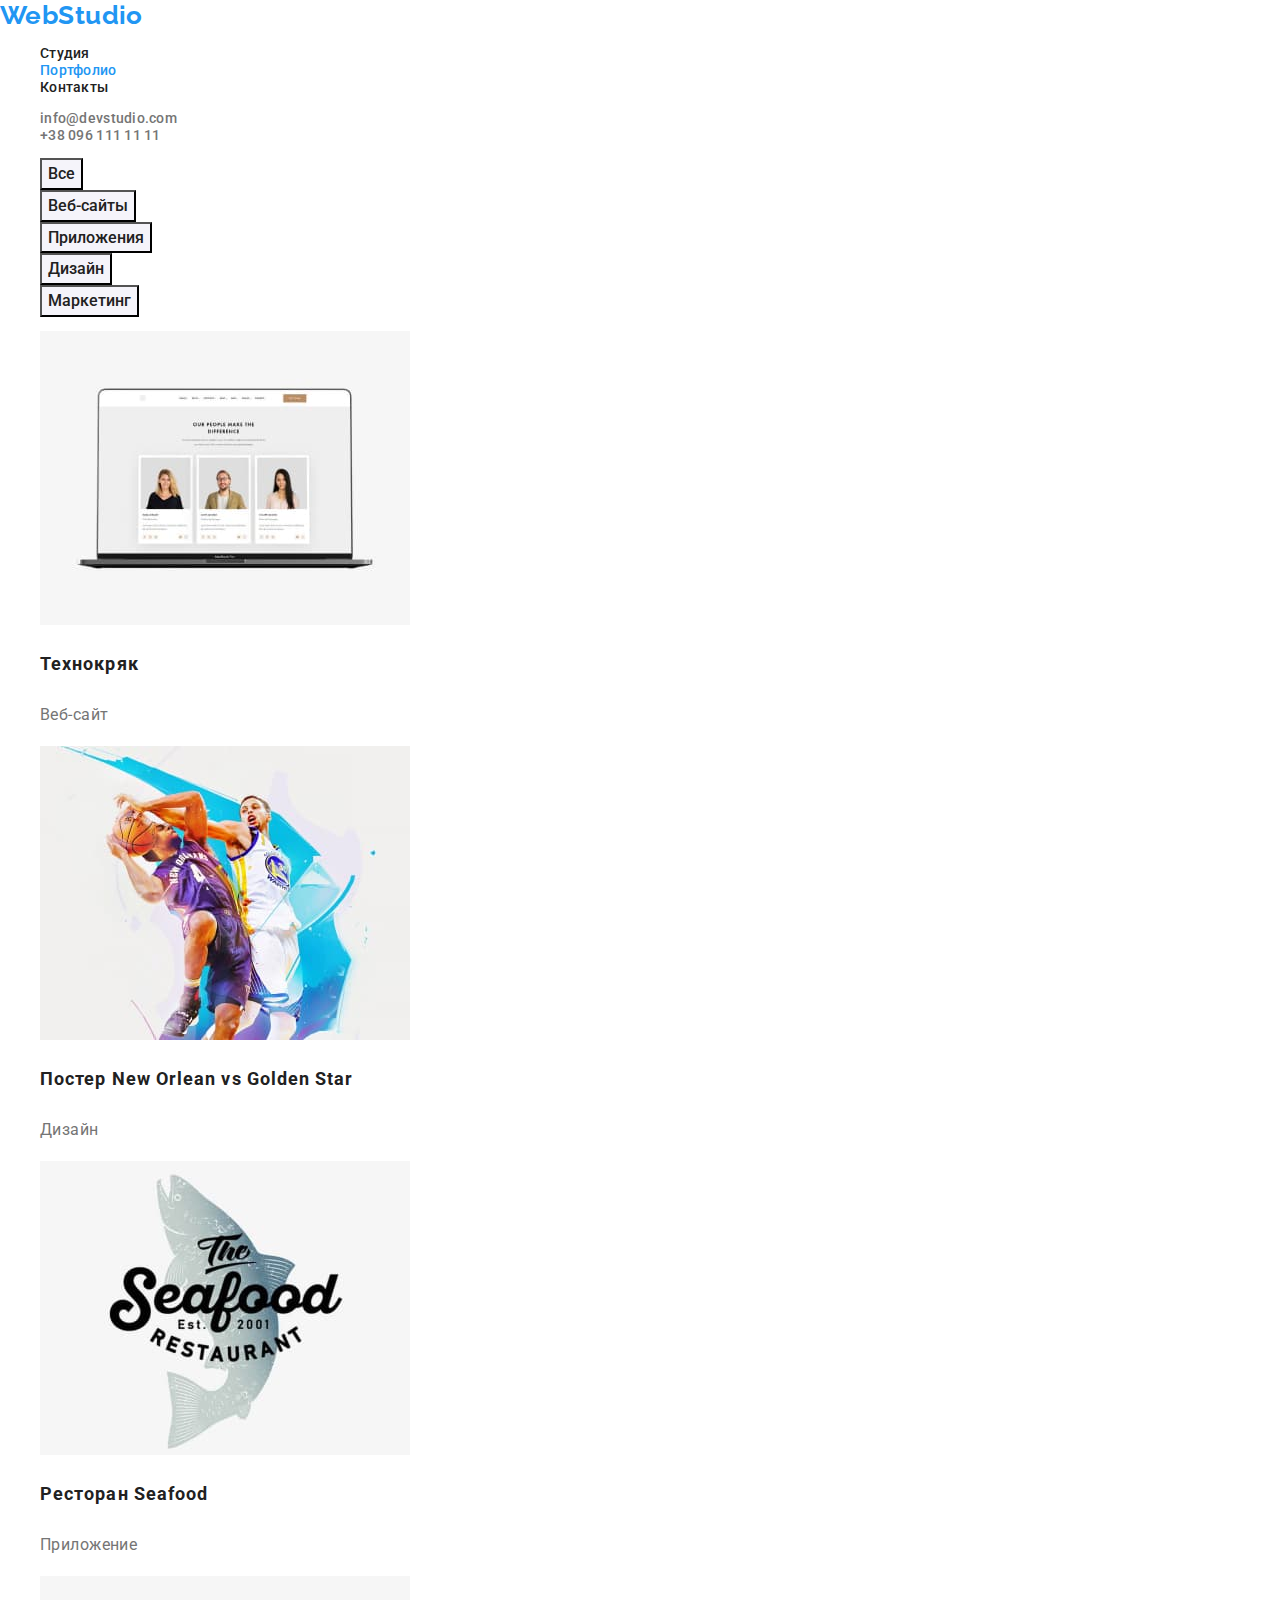
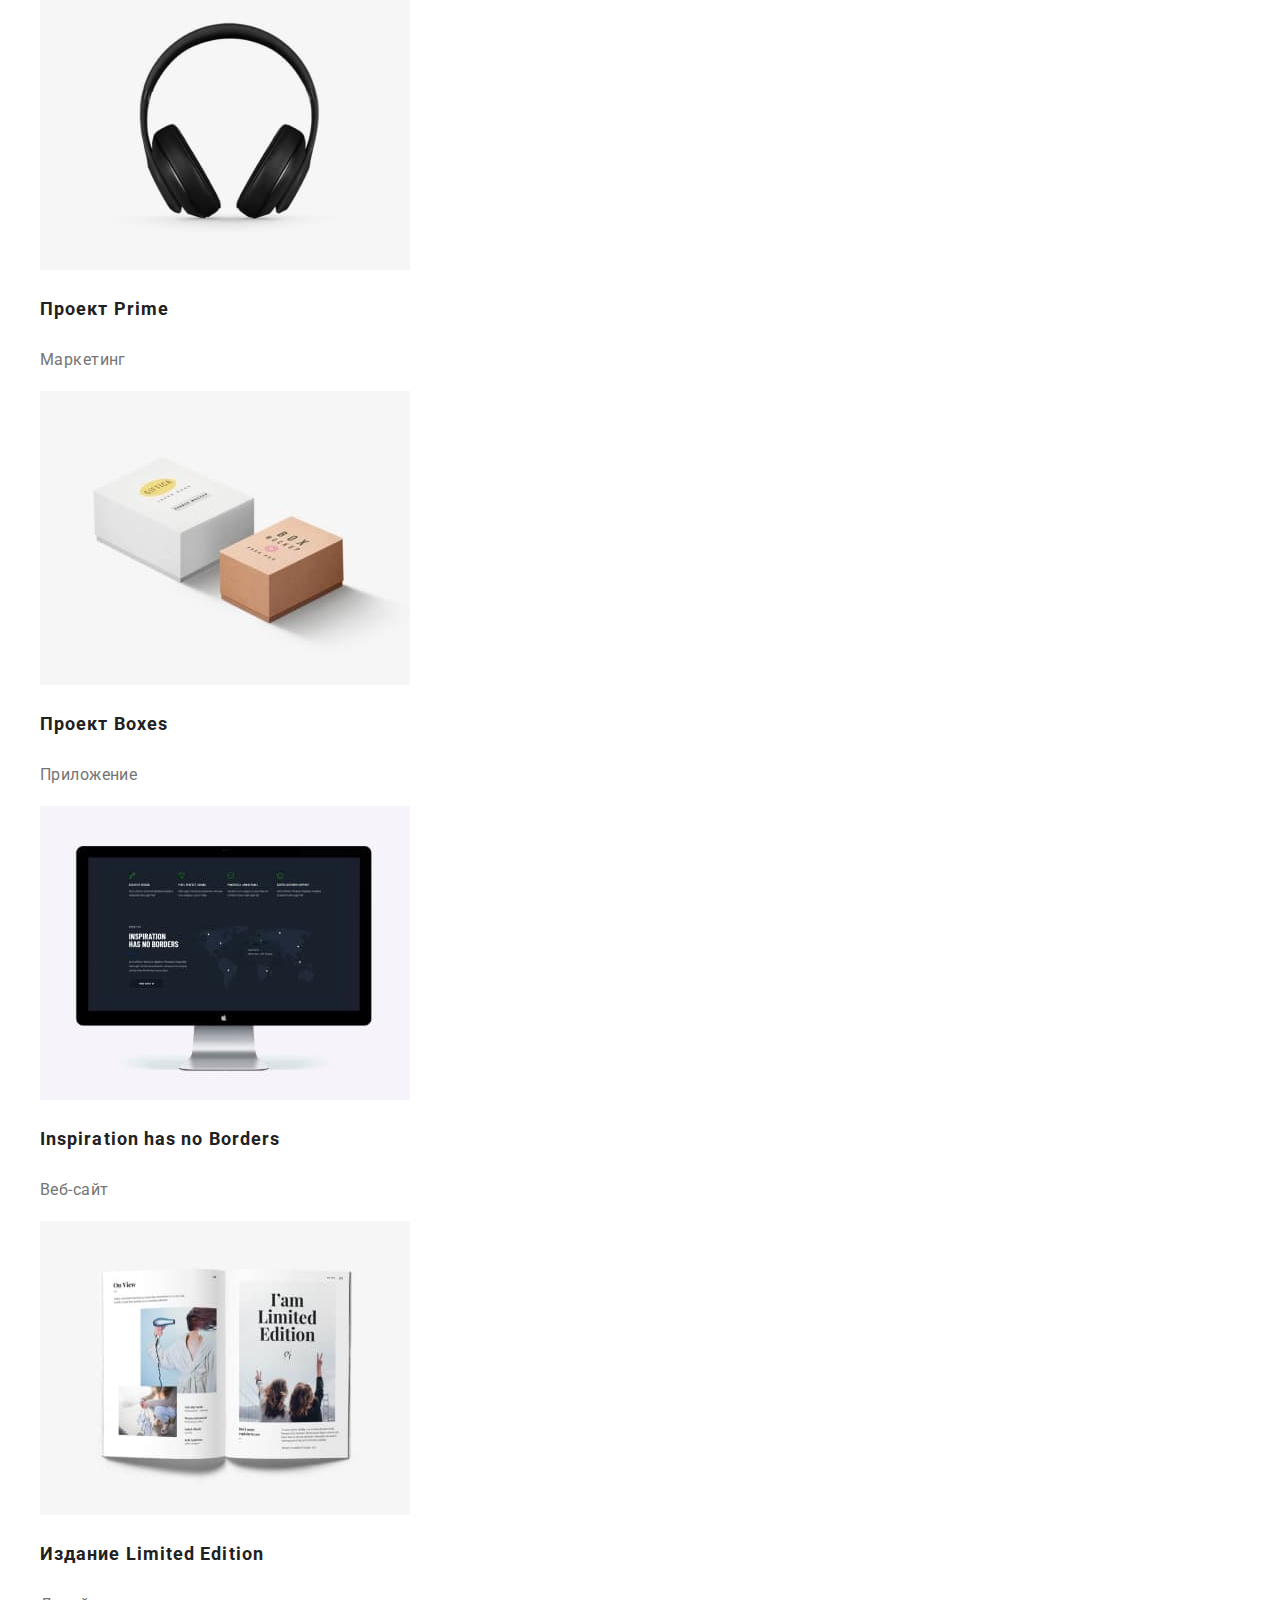
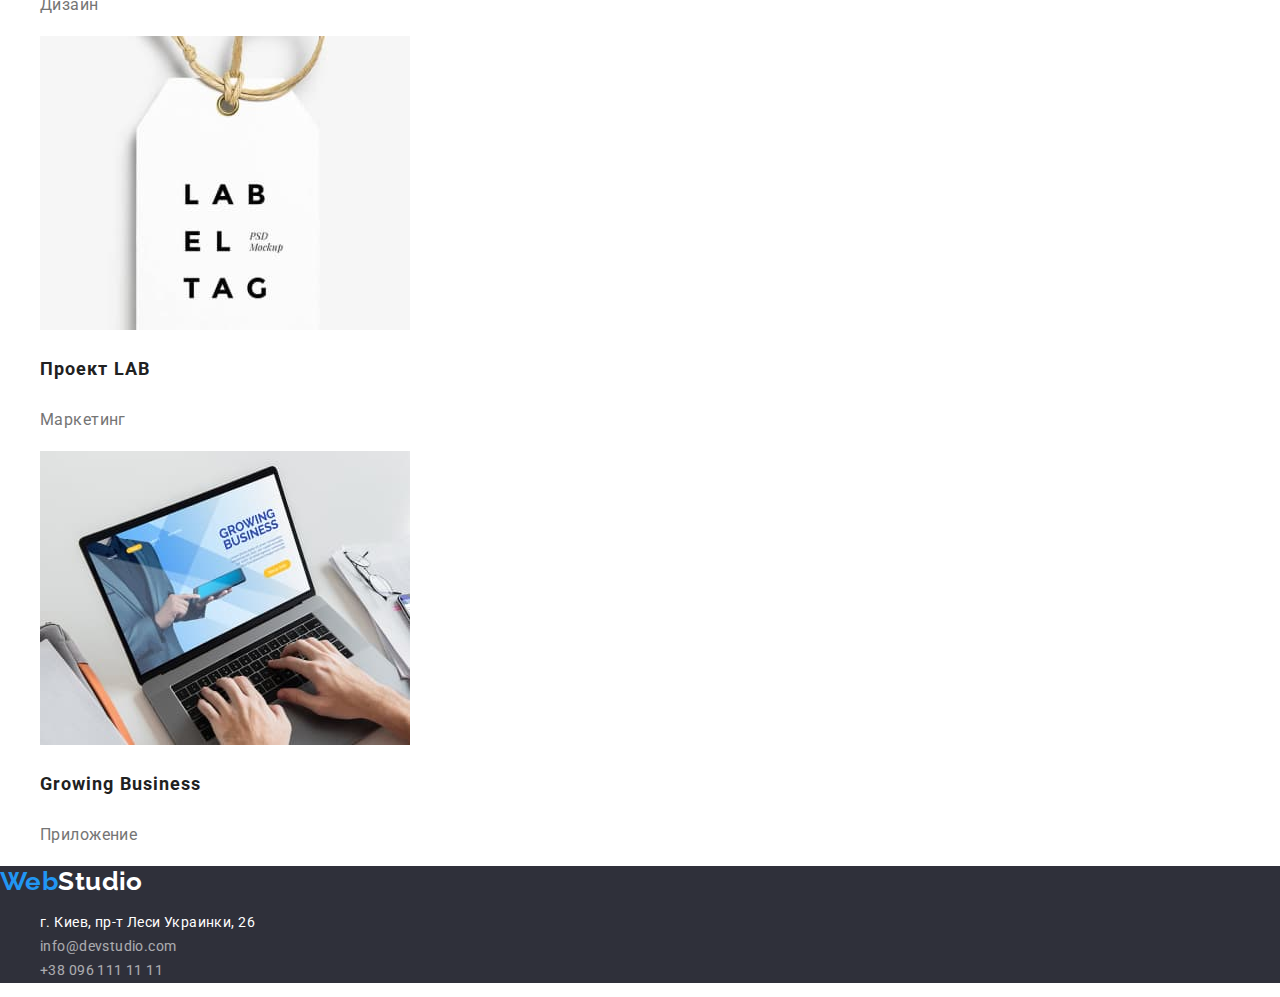
==== commit 53fe59e7: "правки согласно комментариям по ДЗ 2" ====
--- a/portfolio.html
+++ b/portfolio.html
@@ -31,7 +31,7 @@
 
     <main class="main">
       <section class="portfolio">
-        <h1 class="title">Портфолио. Фильтры проектов</h1>
+        <h1 class="visually-hidden">Портфолио. Фильтры проектов</h1>
         <ul class="filters-list list">
           <li><button class="filters-btn" type="button">Все</button></li>
           <li><button class="filters-btn" type="button">Веб-сайты</button></li>
@@ -40,7 +40,6 @@
           <li><button class="filters-btn" type="button">Маркетинг</button></li>
         </ul>
 
-        <h2 class="title">Проекты</h2>
         <ul class="projects-list list">
           <li>
             <img src="./images/portfolio/1-technokryak.jpg" width="370" height="294" alt="страница веб-сайта" />
@@ -105,10 +104,10 @@
             >
           </li>
           <li>
-            <a class="link" href="mailto:info@devstudio.com">info@devstudio.com</a>
+            <a class="link mail" href="mailto:info@devstudio.com">info@devstudio.com</a>
           </li>
           <li>
-            <a class="link" href="tel:+380961111111">+38 096 111 11 11</a>
+            <a class="link tel" href="tel:+380961111111">+38 096 111 11 11</a>
           </li>
         </ul>
       </address>
--- a/css/styles.css
+++ b/css/styles.css
@@ -1,13 +1,16 @@
 :root {
   --primary-background-color: #ffffff;
   --secondary-background-color: #2f303a;
+  --accent-background-color: #f5f4fa;
   --primary-text-color: #212121;
   --secondary-text-color: #757575;
+  --accent-text-color: #ffffff;
   --accent-color: #2196f3;
-}
+  --secondary-accent-color: #000000;
+  }
 
 body {
-  background-color: #ffffff;
+  background-color: var(--primary-background-color);
   color: var(--primary-text-color);
   font-family: Roboto; sans-serif;
   font-size: 14px;
@@ -17,8 +20,7 @@
   list-style: none;
 }
 /* Скрытые заголовки студия + портфолио */
-.features-title,
-.portfolio .title {
+.visually-hidden {
   position: absolute !important;
   clip: rect(1px 1px 1px 1px);
   clip: rect(1px, 1px, 1px, 1px);
@@ -33,7 +35,7 @@
 
 /* header */
 .header-logo {
-  color: #000000;
+  color: var(--secondary-accent-color);
   font-family: Raleway;
   font-weight: 700;
   font-size: 26px;
@@ -60,7 +62,7 @@
   background-color: var(--secondary-background-color);
 }
 .hero-title {
-  color: #ffffff;
+  color: var(--accent-text-color);
   font-weight: 900;
   font-size: 44px;
   line-height: 1.36;
@@ -69,8 +71,8 @@
   text-transform: uppercase;
 }
 .hero-btn {
-  background-color: #2196f3;
-  color: #ffffff;
+  background-color: var(--accent-color);
+  color: var(--accent-text-color);
   font-weight: 700;
   font-size: 16px;
   line-height: 1.87;
@@ -104,7 +106,7 @@
 
 /* team */
 .team {
-  background-color: #f5f4fa;
+  background-color: var(--accent-background-color);
   text-align: center;
 }
 .team-title {
@@ -129,7 +131,7 @@
   background-color: var(--secondary-background-color);
 }
 .footer-logo {
-  color: #ffffff;
+  color: var(--accent-text-color);
   font-family: Raleway;
   font-weight: 700;
   font-size: 26px;
@@ -139,10 +141,14 @@
   color: var(--accent-color);
 }
 .footer-contacts .link {
-  color: #ffffff;
+  color: var(--accent-text-color);
   font-style: normal;
   font-size: 14px;
   line-height: 1.71;
+}
+.link.mail,
+.link.tel {
+  opacity: 0.6;
 }
 .link {
   text-decoration: none;
@@ -162,7 +168,7 @@
 
 /* button */
 .filters-btn {
-  background-color: #f5f4fa;
+  background-color: var(--accent-background-color);
   color: var(--primary-text-color);
   font-weight: 500;
   font-size: 16px;
@@ -173,7 +179,7 @@
 .filters-btn:hover,
 .filters-btn:focus {
   background-color: var(--accent-color);
-  color: #ffffff;
+  color: var(--accent-text-color);
 }
 
 /* projects */
